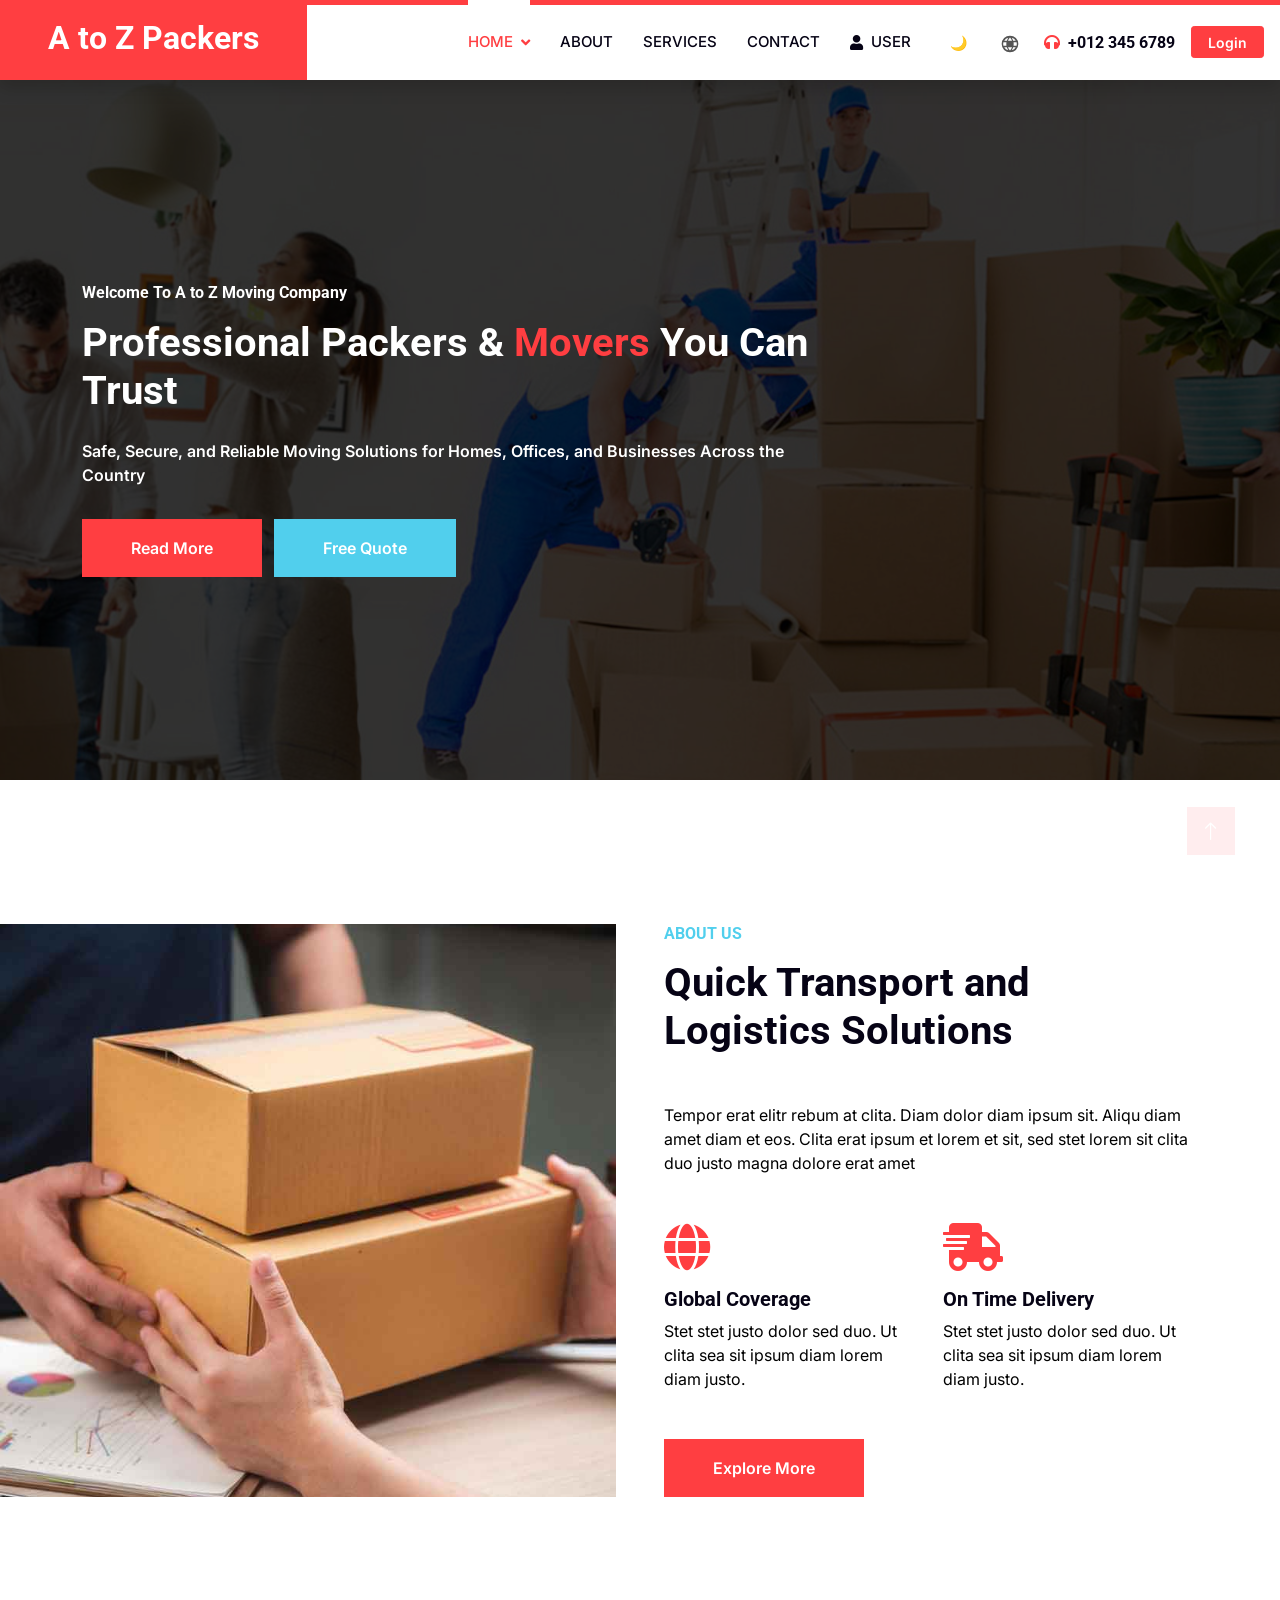
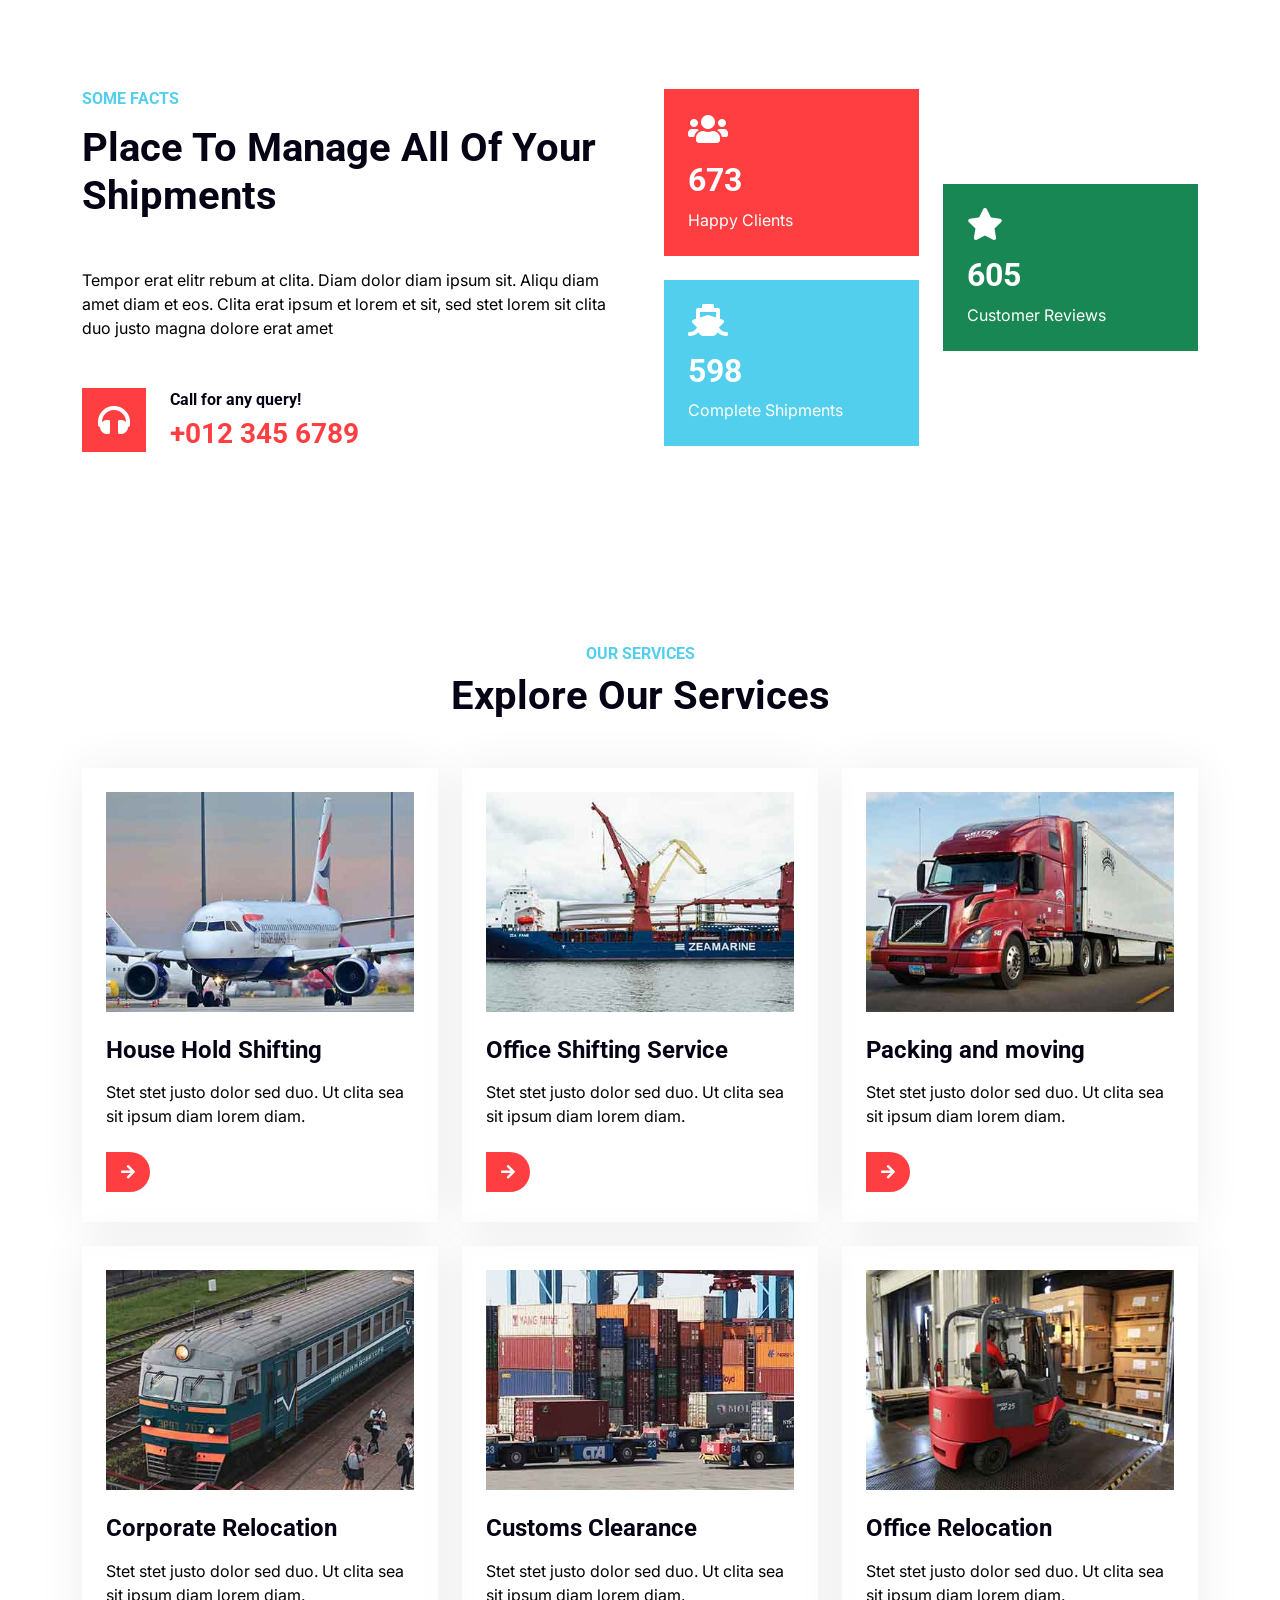
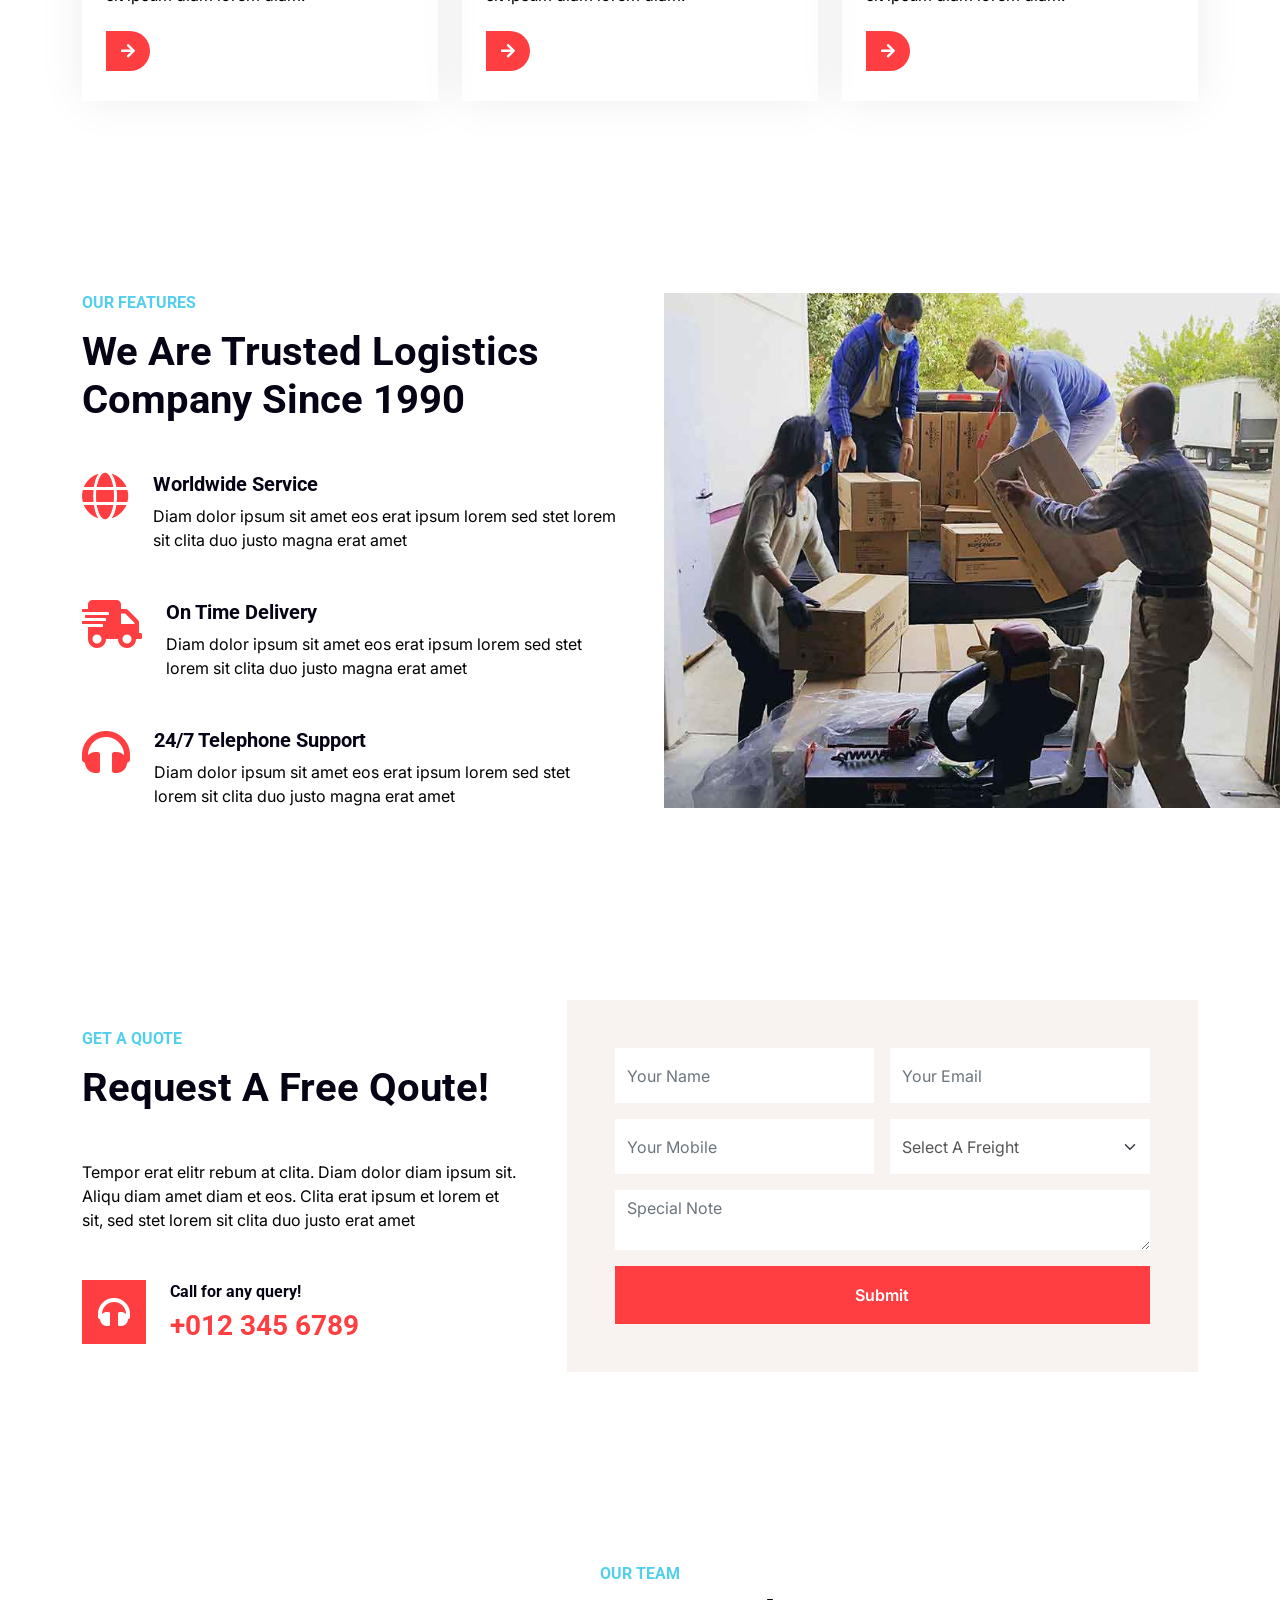
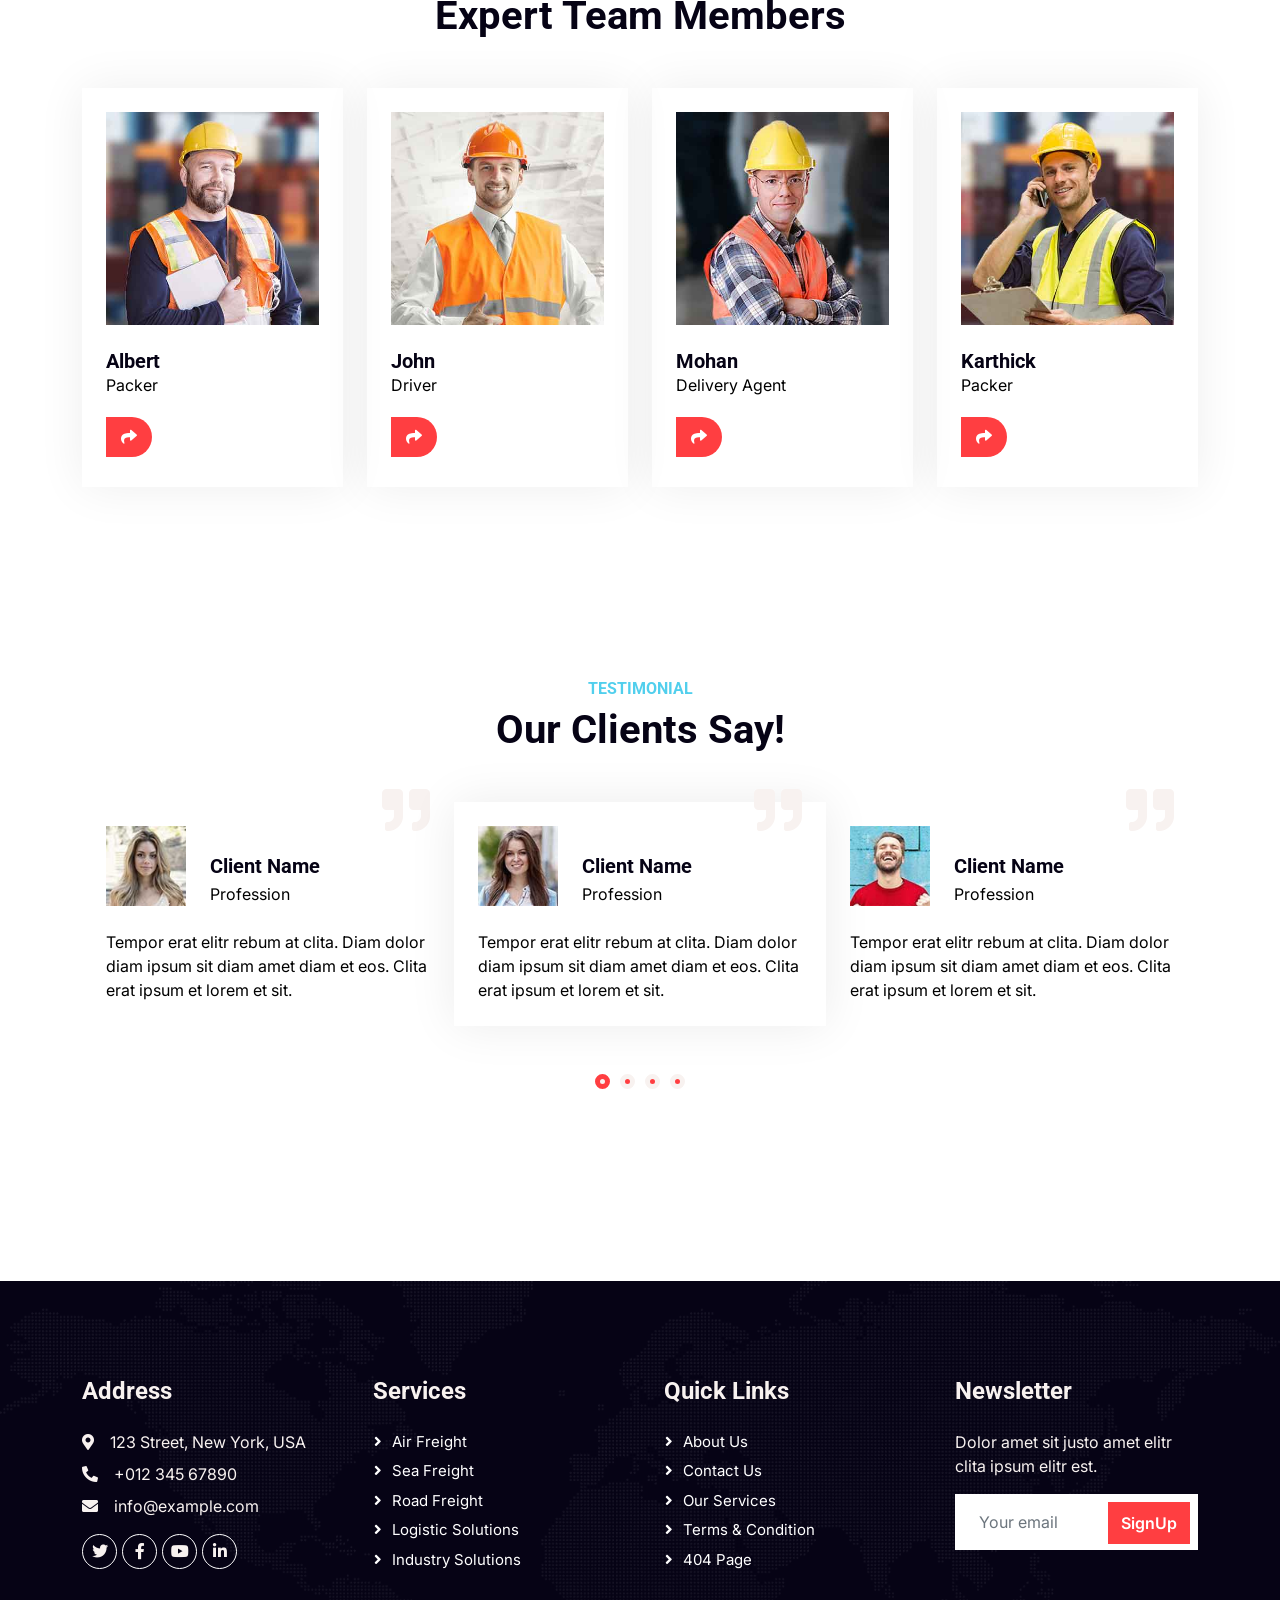
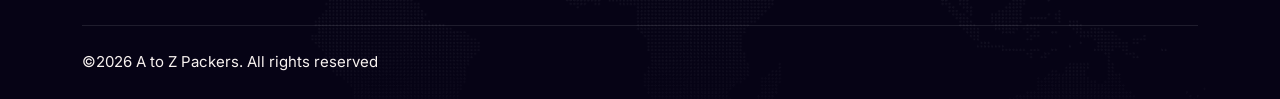
==== index.html @ ac82c80d "first commit" ====
<!DOCTYPE html>
<html lang="en">

<head>
    <meta charset="utf-8">
    <title>Moving Company</title>
    <meta content="width=device-width, initial-scale=1.0" name="viewport">
    <meta content="" name="keywords">
    <meta content="" name="description">

    <!-- Favicon -->
    <link href="img/favv.png" rel="icon">

    <!-- Google Web Fonts -->
    <link rel="preconnect" href="https://fonts.googleapis.com">
    <link rel="preconnect" href="https://fonts.gstatic.com" crossorigin>
    <link href="https://fonts.googleapis.com/css2?family=Inter:wght@400;600&family=Roboto:wght@500;700&display=swap" rel="stylesheet">

    <!-- Icon Font Stylesheet -->
    <link href="https://cdnjs.cloudflare.com/ajax/libs/font-awesome/5.10.0/css/all.min.css" rel="stylesheet">
    <link href="https://cdn.jsdelivr.net/npm/bootstrap-icons@1.4.1/font/bootstrap-icons.css" rel="stylesheet">

    <!-- Libraries Stylesheet -->
    <link href="lib/animate/animate.min.css" rel="stylesheet">
    <link href="lib/owlcarousel/assets/owl.carousel.min.css" rel="stylesheet">

    <!-- Customized Bootstrap Stylesheet -->
    <link href="css/bootstrap.min.css" rel="stylesheet">

    <!-- Template Stylesheet -->
    <link href="css/style.css" rel="stylesheet">
</head>

<body>
    <!-- Spinner Start -->
   
    <!-- Spinner End -->


    <!-- Navbar Start -->
    <nav class="navbar navbar-expand-lg bg-white  navbar-light shadow border-top border-5 border-primary sticky-top p-0">
        <a href="index.html" class="navbar-brand bg-primary d-flex align-items-center px-4 px-lg-5">
            <h2 class="mb-2 text-white">A to Z Packers</h2>
        </a>
        <button type="button" class="navbar-toggler me-4" data-bs-toggle="collapse" data-bs-target="#navbarCollapse">
            <span class="navbar-toggler-icon"></span>
        </button>
        <div class="collapse navbar-collapse" id="navbarCollapse">
            <div class="navbar-nav ms-auto p-4 p-lg-0">
                 <div class="nav-item dropdown">
                    <a href="#" class="nav-link dropdown-toggle active" data-bs-toggle="dropdown">Home</a>
                    <div class="dropdown-menu fade-up m-0">
                        <a href="index.html" class="dropdown-item">Home 1</a>
                        <a href="index2.html" class="dropdown-item">Home 2</a>
                 
                    </div>
                </div>
                <!-- <a href="index.html" class="nav-item nav-link active">Home</a> -->
                <a href="about.html" class="nav-item nav-link">About</a>
                <a href="service.html" class="nav-item nav-link">Services</a>
               
                <a href="contact.html" class="nav-item nav-link">Contact</a>
                 <a href="dashboard.html" class="nav-item nav-link d-flex align-items-center gap-2">
  <i class="fa fa-user"></i>
  User
</a>
            </div>
               <div class="d-flex align-items-center gap-3 pe-3">
  <button class="themeToggle btn btn-sm">🌙</button>

  <button class="rtlToggle btn btn-sm bg-transparent border-0">
    <svg xmlns="http://www.w3.org/2000/svg" width="20" height="20" fill="currentColor" viewBox="0 0 24 24">
      <path d="M12 2a10 10 0 100 20 10 10 0 000-20zm6.93 6h-3.17a15.4 15.4 0 00-1.6-3.56A8.03 8.03 0 0118.93 8zM12 4.07A13.5 13.5 0 0114.44 8H9.56A13.5 13.5 0 0112 4.07zM5.07 8A8.03 8.03 0 019.84 4.44 15.4 15.4 0 008.24 8H5.07zM4.07 10h3.64a17.2 17.2 0 000 4H4.07a7.96 7.96 0 010-4zm1 6h3.17a15.4 15.4 0 001.6 3.56A8.03 8.03 0 015.07 16zM12 19.93A13.5 13.5 0 019.56 16h4.88A13.5 13.5 0 0112 19.93zM18.93 16a8.03 8.03 0 01-4.77 3.56A15.4 15.4 0 0015.76 16h3.17zM19.93 14h-3.64a17.2 17.2 0 000-4h3.64a7.96 7.96 0 010 4z"/>
    </svg>
  </button>

  <h6 class="m-0 d-none d-lg-flex align-items-center">
    <i class="fa fa-headphones text-primary me-2"></i>+012 345 6789
  </h6>

  <a href="login.html" class="btn btn-primary btn-sm px-3 d-flex align-items-center justify-content-center" style="height: 32px;">
  Login
</a>

</div>
        </div>
    </nav>
    <!-- Navbar End -->


    <!-- Carousel Start -->
  <div class="container-fluid p-0 pb-5">
  <div class="position-relative">
    <img class="img-fluid w-100" src="img/mover.jpg" alt="" style="object-fit: cover; height: 100vh; max-height: 700px;">

    <div class="position-absolute top-0 start-0 w-100 h-100 d-flex align-items-center"
         style="background: rgba(0, 0, 0, 0.8);">
      <div class="container">
        <div class="row justify-content-start">
          <div class="col-12 col-md-10 col-lg-8 text-center text-md-start">
            <h5 class="text-white mb-3 fs-6 fs-md-5">Welcome To A to Z Moving Company</h5>
            <h1 class="text-white mb-4 display-6 display-md-3">
              Professional Packers & <span class="text-primary">Movers</span> You Can Trust
            </h1>
            <p class="fs-6 fs-md-5 fw-medium text-white mb-4 pb-2">
              Safe, Secure, and Reliable Moving Solutions for Homes, Offices, and Businesses Across the Country
            </p>
            <a href="#" class="btn btn-primary py-2 py-md-3 px-3 px-md-5 me-2 mb-2 mb-md-0">Read More</a>
            <a href="#" class="btn btn-secondary py-2 py-md-3 px-3 px-md-5">Free Quote</a>
          </div>
        </div>
      </div>
    </div>

  </div>
</div>


    <!-- Carousel End -->


    <!-- About Start -->
    <div class="container-fluid overflow-hidden py-5 px-lg-0">
        <div class="container about py-5 px-lg-0">
            <div class="row g-5 mx-lg-0">
                <div class="col-lg-6 ps-lg-0 wow fadeInLeft" data-wow-delay="0.1s" style="min-height: 400px;">
                    <div class="position-relative h-100">
                        <img class="position-absolute img-fluid w-100 h-100" src="img/about.jpg" style="object-fit: cover;" alt="">
                    </div>
                </div>
                <div class="col-lg-6 about-text wow fadeInUp" data-wow-delay="0.3s">
                    <h6 class="text-secondary text-uppercase mb-3">About Us</h6>
                    <h1 class="mb-5">Quick Transport and Logistics Solutions</h1>
                    <p class="mb-5">Tempor erat elitr rebum at clita. Diam dolor diam ipsum sit. Aliqu diam amet diam et eos. Clita erat ipsum et lorem et sit, sed stet lorem sit clita duo justo magna dolore erat amet</p>
                    <div class="row g-4 mb-5">
                        <div class="col-sm-6 wow fadeIn" data-wow-delay="0.5s">
                            <i class="fa fa-globe fa-3x text-primary mb-3"></i>
                            <h5>Global Coverage</h5>
                            <p class="m-0">Stet stet justo dolor sed duo. Ut clita sea sit ipsum diam lorem diam justo.</p>
                        </div>
                        <div class="col-sm-6 wow fadeIn" data-wow-delay="0.7s">
                            <i class="fa fa-shipping-fast fa-3x text-primary mb-3"></i>
                            <h5>On Time Delivery</h5>
                            <p class="m-0">Stet stet justo dolor sed duo. Ut clita sea sit ipsum diam lorem diam justo.</p>
                        </div>
                    </div>
                    <a href="" class="btn btn-primary py-3 px-5">Explore More</a>
                </div>
            </div>
        </div>
    </div>
    <!-- About End -->


    <!-- Fact Start -->
    <div class="container-xxl py-5">
        <div class="container py-5">
            <div class="row g-5">
                <div class="col-lg-6 wow fadeInUp" data-wow-delay="0.1s">
                    <h6 class="text-secondary text-uppercase mb-3">Some Facts</h6>
                    <h1 class="mb-5">Place To Manage All Of Your Shipments</h1>
                    <p class="mb-5">Tempor erat elitr rebum at clita. Diam dolor diam ipsum sit. Aliqu diam amet diam et eos. Clita erat ipsum et lorem et sit, sed stet lorem sit clita duo justo magna dolore erat amet</p>
                    <div class="d-flex align-items-center">
                        <i class="fa fa-headphones fa-2x flex-shrink-0 bg-primary p-3 text-white"></i>
                        <div class="ps-4">
                            <h6>Call for any query!</h6>
                            <h3 class="text-primary m-0">+012 345 6789</h3>
                        </div>
                    </div>
                </div>
                <div class="col-lg-6">
                    <div class="row g-4 align-items-center">
                        <div class="col-sm-6">
                            <div class="bg-primary p-4 mb-4 wow fadeIn" data-wow-delay="0.3s">
                                <i class="fa fa-users fa-2x text-white mb-3"></i>
                                <h2 class="text-white mb-2" data-toggle="counter-up">1234</h2>
                                <p class="text-white mb-0">Happy Clients</p>
                            </div>
                            <div class="bg-secondary p-4 wow fadeIn" data-wow-delay="0.5s">
                                <i class="fa fa-ship fa-2x text-white mb-3"></i>
                                <h2 class="text-white mb-2" data-toggle="counter-up">1234</h2>
                                <p class="text-white mb-0">Complete Shipments</p>
                            </div>
                        </div>
                        <div class="col-sm-6">
                            <div class="bg-success p-4 wow fadeIn" data-wow-delay="0.7s">
                                <i class="fa fa-star fa-2x text-white mb-3"></i>
                                <h2 class="text-white mb-2" data-toggle="counter-up">1234</h2>
                                <p class="text-white mb-0">Customer Reviews</p>
                            </div>
                        </div>
                    </div>
                </div>
            </div>
        </div>
    </div>
    <!-- Fact End -->


    <!-- Service Start -->
    <div class="container-xxl py-5">
        <div class="container py-5">
            <div class="text-center wow fadeInUp" data-wow-delay="0.1s">
                <h6 class="text-secondary text-uppercase">Our Services</h6>
                <h1 class="mb-5">Explore Our Services</h1>
            </div>
            <div class="row g-4">
                <div class="col-md-6 col-lg-4 wow fadeInUp" data-wow-delay="0.3s">
                    <div class="service-item p-4">
                        <div class="overflow-hidden mb-4">
                            <img class="img-fluid" src="img/service-1.jpg" alt="">
                        </div>
                        <h4 class="mb-3">House Hold Shifting</h4>
                        <p>Stet stet justo dolor sed duo. Ut clita sea sit ipsum diam lorem diam.</p>
                        <a class="btn-slide mt-2" href=""><i class="fa fa-arrow-right"></i><span>Read More</span></a>
                    </div>
                </div>
                <div class="col-md-6 col-lg-4 wow fadeInUp" data-wow-delay="0.5s">
                    <div class="service-item p-4">
                        <div class="overflow-hidden mb-4">
                            <img class="img-fluid" src="img/service-2.jpg" alt="">
                        </div>
                        <h4 class="mb-3">Office Shifting Service</h4>
                        <p>Stet stet justo dolor sed duo. Ut clita sea sit ipsum diam lorem diam.</p>
                        <a class="btn-slide mt-2" href=""><i class="fa fa-arrow-right"></i><span>Read More</span></a>
                    </div>
                </div>
                <div class="col-md-6 col-lg-4 wow fadeInUp" data-wow-delay="0.7s">
                    <div class="service-item p-4">
                        <div class="overflow-hidden mb-4">
                            <img class="img-fluid" src="img/service-3.jpg" alt="">
                        </div>
                        <h4 class="mb-3">Packing and moving</h4>
                        <p>Stet stet justo dolor sed duo. Ut clita sea sit ipsum diam lorem diam.</p>
                        <a class="btn-slide mt-2" href=""><i class="fa fa-arrow-right"></i><span>Read More</span></a>
                    </div>
                </div>
                <div class="col-md-6 col-lg-4 wow fadeInUp" data-wow-delay="0.3s">
                    <div class="service-item p-4">
                        <div class="overflow-hidden mb-4">
                            <img class="img-fluid" src="img/service-4.jpg" alt="">
                        </div>
                        <h4 class="mb-3">Corporate Relocation</h4>
                        <p>Stet stet justo dolor sed duo. Ut clita sea sit ipsum diam lorem diam.</p>
                        <a class="btn-slide mt-2" href=""><i class="fa fa-arrow-right"></i><span>Read More</span></a>
                    </div>
                </div>
                <div class="col-md-6 col-lg-4 wow fadeInUp" data-wow-delay="0.5s">
                    <div class="service-item p-4">
                        <div class="overflow-hidden mb-4">
                            <img class="img-fluid" src="img/service-5.jpg" alt="">
                        </div>
                        <h4 class="mb-3">Customs Clearance</h4>
                        <p>Stet stet justo dolor sed duo. Ut clita sea sit ipsum diam lorem diam.</p>
                        <a class="btn-slide mt-2" href=""><i class="fa fa-arrow-right"></i><span>Read More</span></a>
                    </div>
                </div>
                <div class="col-md-6 col-lg-4 wow fadeInUp" data-wow-delay="0.7s">
                    <div class="service-item p-4">
                        <div class="overflow-hidden mb-4">
                            <img class="img-fluid" src="img/service-6.jpg" alt="">
                        </div>
                        <h4 class="mb-3">Office Relocation</h4>
                        <p>Stet stet justo dolor sed duo. Ut clita sea sit ipsum diam lorem diam.</p>
                        <a class="btn-slide mt-2" href=""><i class="fa fa-arrow-right"></i><span>Read More</span></a>
                    </div>
                </div>
            </div>
        </div>
    </div>
    <!-- Service End -->


    <!-- Feature Start -->
    <div class="container-fluid overflow-hidden py-5 px-lg-0">
        <div class="container feature py-5 px-lg-0">
            <div class="row g-5 mx-lg-0">
                <div class="col-lg-6 feature-text wow fadeInUp" data-wow-delay="0.1s">
                    <h6 class="text-secondary text-uppercase mb-3">Our Features</h6>
                    <h1 class="mb-5">We Are Trusted Logistics Company Since 1990</h1>
                    <div class="d-flex mb-5 wow fadeInUp" data-wow-delay="0.3s">
                        <i class="fa fa-globe text-primary fa-3x flex-shrink-0"></i>
                        <div class="ms-4">
                            <h5>Worldwide Service</h5>
                            <p class="mb-0">Diam dolor ipsum sit amet eos erat ipsum lorem sed stet lorem sit clita duo justo magna erat amet</p>
                        </div>
                    </div>
                    <div class="d-flex mb-5 wow fadeIn" data-wow-delay="0.5s">
                        <i class="fa fa-shipping-fast text-primary fa-3x flex-shrink-0"></i>
                        <div class="ms-4">
                            <h5>On Time Delivery</h5>
                            <p class="mb-0">Diam dolor ipsum sit amet eos erat ipsum lorem sed stet lorem sit clita duo justo magna erat amet</p>
                        </div>
                    </div>
                    <div class="d-flex mb-0 wow fadeInUp" data-wow-delay="0.7s">
                        <i class="fa fa-headphones text-primary fa-3x flex-shrink-0"></i>
                        <div class="ms-4">
                            <h5>24/7 Telephone Support</h5>
                            <p class="mb-0">Diam dolor ipsum sit amet eos erat ipsum lorem sed stet lorem sit clita duo justo magna erat amet</p>
                        </div>
                    </div>
                </div>
                <div class="col-lg-6 pe-lg-0 wow fadeInRight" data-wow-delay="0.1s" style="min-height: 400px;">
                    <div class="position-relative h-100">
                        <img class="position-absolute img-fluid w-100 h-100" src="img/feature.jpg" style="object-fit: cover;" alt="">
                    </div>
                </div>
            </div>
        </div>
    </div>
    <!-- Feature End -->


   


    <!-- Quote Start -->
    <div class="container-xxl py-5">
        <div class="container py-5">
            <div class="row g-5 align-items-center">
                <div class="col-lg-5 wow fadeInUp" data-wow-delay="0.1s">
                    <h6 class="text-secondary text-uppercase mb-3">Get A Quote</h6>
                    <h1 class="mb-5">Request A Free Qoute!</h1>
                    <p class="mb-5">Tempor erat elitr rebum at clita. Diam dolor diam ipsum sit. Aliqu diam amet diam et eos. Clita erat ipsum et lorem et sit, sed stet lorem sit clita duo justo erat amet</p>
                    <div class="d-flex align-items-center">
                        <i class="fa fa-headphones fa-2x flex-shrink-0 bg-primary p-3 text-white"></i>
                        <div class="ps-4">
                            <h6>Call for any query!</h6>
                            <h3 class="text-primary m-0">+012 345 6789</h3>
                        </div>
                    </div>
                </div>
                <div class="col-lg-7">
                    <div class="bg-light text-center p-5 wow fadeIn" data-wow-delay="0.5s">
                        <form>
                            <div class="row g-3">
                                <div class="col-12 col-sm-6">
                                    <input type="text" class="form-control border-0" placeholder="Your Name" style="height: 55px;">
                                </div>
                                <div class="col-12 col-sm-6">
                                    <input type="email" class="form-control border-0" placeholder="Your Email" style="height: 55px;">
                                </div>
                                <div class="col-12 col-sm-6">
                                    <input type="text" class="form-control border-0" placeholder="Your Mobile" style="height: 55px;">
                                </div>
                                <div class="col-12 col-sm-6">
                                    <select class="form-select border-0" style="height: 55px;">
                                        <option selected>Select A Freight</option>
                                        <option value="1">Freight 1</option>
                                        <option value="2">Freight 2</option>
                                        <option value="3">Freight 3</option>
                                    </select>
                                </div>
                                <div class="col-12">
                                    <textarea class="form-control border-0" placeholder="Special Note"></textarea>
                                </div>
                                <div class="col-12">
                                    <button class="btn btn-primary w-100 py-3" type="submit">Submit</button>
                                </div>
                            </div>
                        </form>
                    </div>
                </div>
            </div>
        </div>
    </div>
    <!-- Quote End -->


    <!-- Team Start -->
    <div class="container-xxl py-5">
        <div class="container py-5">
            <div class="text-center wow fadeInUp" data-wow-delay="0.1s">
                <h6 class="text-secondary text-uppercase">Our Team</h6>
                <h1 class="mb-5">Expert Team Members</h1>
            </div>
            <div class="row g-4">
                <div class="col-lg-3 col-md-6 wow fadeInUp" data-wow-delay="0.3s">
                    <div class="team-item p-4">
                        <div class="overflow-hidden mb-4">
                            <img class="img-fluid" src="img/team-1.jpg" alt="">
                        </div>
                        <h5 class="mb-0">Albert</h5>
                        <p>Packer</p>
                        <div class="btn-slide mt-1">
                            <i class="fa fa-share"></i>
                            <span>
                                <a href=""><i class="fab fa-facebook-f"></i></a>
                                <a href=""><i class="fab fa-twitter"></i></a>
                                <a href=""><i class="fab fa-instagram"></i></a>
                            </span>
                        </div>
                    </div>
                </div>
                <div class="col-lg-3 col-md-6 wow fadeInUp" data-wow-delay="0.5s">
                    <div class="team-item p-4">
                        <div class="overflow-hidden mb-4">
                            <img class="img-fluid" src="img/team-2.jpg" alt="">
                        </div>
                        <h5 class="mb-0">John</h5>
                        <p>Driver</p>
                        <div class="btn-slide mt-1">
                            <i class="fa fa-share"></i>
                            <span>
                                <a href=""><i class="fab fa-facebook-f"></i></a>
                                <a href=""><i class="fab fa-twitter"></i></a>
                                <a href=""><i class="fab fa-instagram"></i></a>
                            </span>
                        </div>
                    </div>
                </div>
                <div class="col-lg-3 col-md-6 wow fadeInUp" data-wow-delay="0.7s">
                    <div class="team-item p-4">
                        <div class="overflow-hidden mb-4">
                            <img class="img-fluid" src="img/team-3.jpg" alt="">
                        </div>
                        <h5 class="mb-0">Mohan</h5>
                        <p>Delivery Agent</p>
                        <div class="btn-slide mt-1">
                            <i class="fa fa-share"></i>
                            <span>
                                <a href=""><i class="fab fa-facebook-f"></i></a>
                                <a href=""><i class="fab fa-twitter"></i></a>
                                <a href=""><i class="fab fa-instagram"></i></a>
                            </span>
                        </div>
                    </div>
                </div>
                <div class="col-lg-3 col-md-6 wow fadeInUp" data-wow-delay="0.9s">
                    <div class="team-item p-4">
                        <div class="overflow-hidden mb-4">
                            <img class="img-fluid" src="img/team-4.jpg" alt="">
                        </div>
                        <h5 class="mb-0">Karthick</h5>
                        <p>Packer</p>
                        <div class="btn-slide mt-1">
                            <i class="fa fa-share"></i>
                            <span>
                                <a href=""><i class="fab fa-facebook-f"></i></a>
                                <a href=""><i class="fab fa-twitter"></i></a>
                                <a href=""><i class="fab fa-instagram"></i></a>
                            </span>
                        </div>
                    </div>
                </div>
            </div>
        </div>
    </div>
    <!-- Team End -->


    <!-- Testimonial Start -->
    <div class="container-xxl py-5 wow fadeInUp" data-wow-delay="0.1s">
        <div class="container py-5">
            <div class="text-center">
                <h6 class="text-secondary text-uppercase">Testimonial</h6>
                <h1 class="mb-0">Our Clients Say!</h1>
            </div>
            <div class="owl-carousel testimonial-carousel wow fadeInUp" data-wow-delay="0.1s">
                <div class="testimonial-item p-4 my-5">
                    <i class="fa fa-quote-right fa-3x text-light position-absolute top-0 end-0 mt-n3 me-4"></i>
                    <div class="d-flex align-items-end mb-4">
                        <img class="img-fluid flex-shrink-0" src="img/testimonial-1.jpg" style="width: 80px; height: 80px;">
                        <div class="ms-4">
                            <h5 class="mb-1">Client Name</h5>
                            <p class="m-0">Profession</p>
                        </div>
                    </div>
                    <p class="mb-0">Tempor erat elitr rebum at clita. Diam dolor diam ipsum sit diam amet diam et eos. Clita erat ipsum et lorem et sit.</p>
                </div>
                <div class="testimonial-item p-4 my-5">
                    <i class="fa fa-quote-right fa-3x text-light position-absolute top-0 end-0 mt-n3 me-4"></i>
                    <div class="d-flex align-items-end mb-4">
                        <img class="img-fluid flex-shrink-0" src="img/testimonial-2.jpg" style="width: 80px; height: 80px;">
                        <div class="ms-4">
                            <h5 class="mb-1">Client Name</h5>
                            <p class="m-0">Profession</p>
                        </div>
                    </div>
                    <p class="mb-0">Tempor erat elitr rebum at clita. Diam dolor diam ipsum sit diam amet diam et eos. Clita erat ipsum et lorem et sit.</p>
                </div>
                <div class="testimonial-item p-4 my-5">
                    <i class="fa fa-quote-right fa-3x text-light position-absolute top-0 end-0 mt-n3 me-4"></i>
                    <div class="d-flex align-items-end mb-4">
                        <img class="img-fluid flex-shrink-0" src="img/testimonial-3.jpg" style="width: 80px; height: 80px;">
                        <div class="ms-4">
                            <h5 class="mb-1">Client Name</h5>
                            <p class="m-0">Profession</p>
                        </div>
                    </div>
                    <p class="mb-0">Tempor erat elitr rebum at clita. Diam dolor diam ipsum sit diam amet diam et eos. Clita erat ipsum et lorem et sit.</p>
                </div>
                <div class="testimonial-item p-4 my-5">
                    <i class="fa fa-quote-right fa-3x text-light position-absolute top-0 end-0 mt-n3 me-4"></i>
                    <div class="d-flex align-items-end mb-4">
                        <img class="img-fluid flex-shrink-0" src="img/testimonial-4.jpg" style="width: 80px; height: 80px;">
                        <div class="ms-4">
                            <h5 class="mb-1">Client Name</h5>
                            <p class="m-0">Profession</p>
                        </div>
                    </div>
                    <p class="mb-0">Tempor erat elitr rebum at clita. Diam dolor diam ipsum sit diam amet diam et eos. Clita erat ipsum et lorem et sit.</p>
                </div>
            </div>
        </div>
    </div>
    <!-- Testimonial End -->


    <!-- Footer Start -->
    <div class="container-fluid bg-dark text-light footer pt-5 wow fadeIn" data-wow-delay="0.1s" style="margin-top: 6rem;">
        <div class="container py-5">
            <div class="row g-5">
                <div class="col-lg-3 col-md-6">
                    <h4 class="text-light mb-4">Address</h4>
                    <p class="mb-2"><i class="fa fa-map-marker-alt me-3"></i>123 Street, New York, USA</p>
                    <p class="mb-2"><i class="fa fa-phone-alt me-3"></i>+012 345 67890</p>
                    <p class="mb-2"><i class="fa fa-envelope me-3"></i>info@example.com</p>
                    <div class="d-flex pt-2">
                        <a class="btn btn-outline-light btn-social" href=""><i class="fab fa-twitter"></i></a>
                        <a class="btn btn-outline-light btn-social" href=""><i class="fab fa-facebook-f"></i></a>
                        <a class="btn btn-outline-light btn-social" href=""><i class="fab fa-youtube"></i></a>
                        <a class="btn btn-outline-light btn-social" href=""><i class="fab fa-linkedin-in"></i></a>
                    </div>
                </div>
                <div class="col-lg-3 col-md-6">
                    <h4 class="text-light mb-4">Services</h4>
                    <a class="btn btn-link" href="">Air Freight</a>
                    <a class="btn btn-link" href="">Sea Freight</a>
                    <a class="btn btn-link" href="">Road Freight</a>
                    <a class="btn btn-link" href="">Logistic Solutions</a>
                    <a class="btn btn-link" href="">Industry solutions</a>
                </div>
                <div class="col-lg-3 col-md-6">
                    <h4 class="text-light mb-4">Quick Links</h4>
                    <a class="btn btn-link" href="">About Us</a>
                    <a class="btn btn-link" href="">Contact Us</a>
                    <a class="btn btn-link" href="">Our Services</a>
                    <a class="btn btn-link" href="">Terms & Condition</a>
                    <a class="btn btn-link" href="./404.html">404 Page</a>
                </div>
                <div class="col-lg-3 col-md-6">
                    <h4 class="text-light mb-4">Newsletter</h4>
                    <p>Dolor amet sit justo amet elitr clita ipsum elitr est.</p>
                    <div class="position-relative mx-auto" style="max-width: 400px;">
                        <input class="form-control border-0 w-100 py-3 ps-4 pe-5" type="text" placeholder="Your email">
                        <button type="button" class="btn btn-primary py-2 position-absolute top-0 end-0 mt-2 me-2">SignUp</button>
                    </div>
                </div>
            </div>
        </div>
        <div class="container">
            <div class="copyright">
                <div class="row">
                    <div class="col-md-6 text-center text-md-start mb-3 mb-md-0">
                          &copy;<script>document.write(new Date().getFullYear());</script> A to Z Packers. All rights reserved 
                    </div>
                    
                </div>
            </div>
        </div>
    </div>
    <!-- Footer End -->


    <!-- Back to Top -->
    <a href="#" class="btn btn-lg btn-primary btn-lg-square rounded-0 back-to-top"><i class="bi bi-arrow-up"></i></a>


    <!-- JavaScript Libraries -->
    <script src="https://code.jquery.com/jquery-3.4.1.min.js"></script>
    <script src="https://cdn.jsdelivr.net/npm/bootstrap@5.0.0/dist/js/bootstrap.bundle.min.js"></script>
    <script src="lib/wow/wow.min.js"></script>
    <script src="lib/easing/easing.min.js"></script>
    <script src="lib/waypoints/waypoints.min.js"></script>
    <script src="lib/counterup/counterup.min.js"></script>
    <script src="lib/owlcarousel/owl.carousel.min.js"></script>

    <!-- Template Javascript -->
    <script src="js/main.js"></script>
    <script src="js/themertl.js"></script> 
</body>

</html>
---- css/style.css ----
/********** Template CSS **********/
:root {
    --primary: #FF3E41;
    --secondary: #51CFED;
    --light: #F8F2F0;
    --dark: #060315;
}

.fw-medium {
    font-weight: 600 !important;
}

.back-to-top {
    position: fixed;
    display: none;
    right: 45px;
    bottom: 45px;
    z-index: 99;
}


/*** Spinner ***/
#spinner {
    opacity: 0;
    visibility: hidden;
    transition: opacity .5s ease-out, visibility 0s linear .5s;
    z-index: 99999;
}

#spinner.show {
    transition: opacity .5s ease-out, visibility 0s linear 0s;
    visibility: visible;
    opacity: 1;
}


/*** Button ***/
.btn {
    font-weight: 600;
    transition: .5s;
}

.btn.btn-primary,
.btn.btn-secondary {
    color: #FFFFFF;
}

.btn-square {
    width: 38px;
    height: 38px;
}

.btn-sm-square {
    width: 32px;
    height: 32px;
}

.btn-lg-square {
    width: 48px;
    height: 48px;
}

.btn-square,
.btn-sm-square,
.btn-lg-square {
    padding: 0;
    display: flex;
    align-items: center;
    justify-content: center;
    font-weight: normal;
}

/*** Navbar ***/
.navbar .dropdown-toggle::after {
    border: none;
    content: "\f107";
    font-family: "Font Awesome 5 Free";
    font-weight: 900;
    vertical-align: middle;
    margin-left: 8px;
}

.navbar-light .navbar-nav .nav-link {
    position: relative;
    margin-right: 30px;
    padding: 25px 0;
    color: #FFFFFF;
    font-size: 15px;
    text-transform: uppercase;
    outline: none;
}

.navbar-light .navbar-nav .nav-link:hover,
.navbar-light .navbar-nav .nav-link.active {
    color: var(--primary);
}

@media (max-width: 991.98px) {
    .navbar-light .navbar-nav .nav-link  {
        margin-right: 0;
        padding: 10px 0;
    }

    .navbar-light .navbar-nav {
        border-top: 1px solid #EEEEEE;
    }
}

.navbar-light .navbar-brand,
.navbar-light a.btn {
    height: 75px;
}

.navbar-light .navbar-nav .nav-link {
    color: var(--dark);
    font-weight: 500;
}

.navbar-light.sticky-top {
    top: -100px;
    transition: .5s;
}

@media (min-width: 992px) {
    .navbar-light .navbar-nav .nav-link::before {
        position: absolute;
        content: "";
        width: 0;
        height: 5px;
        top: -6px;
        left: 50%;
        background: #FFFFFF;
        transition: .5s;
    }

    .navbar-light .navbar-nav .nav-link:hover::before,
    .navbar-light .navbar-nav .nav-link.active::before {
        width: 100%;
        left: 0;
    }

    .navbar-light .navbar-nav .nav-link.nav-contact::before {
        display: none;
    }

    .navbar .nav-item .dropdown-menu {
        display: block;
        border: none;
        margin-top: 0;
        top: 150%;
        opacity: 0;
        visibility: hidden;
        transition: .5s;
    }

    .navbar .nav-item:hover .dropdown-menu {
        top: 100%;
        visibility: visible;
        transition: .5s;
        opacity: 1;
    }
}


/*** Header ***/
@media (max-width: 768px) {
    .header-carousel .owl-carousel-item {
        position: relative;
        min-height: 500px;
    }
    
    .header-carousel .owl-carousel-item img {
        position: absolute;
        width: 100%;
        height: 100%;
        object-fit: cover;
    }

    .header-carousel .owl-carousel-item h5,
    .header-carousel .owl-carousel-item p {
        font-size: 14px !important;
        font-weight: 400 !important;
    }

    .header-carousel .owl-carousel-item h1 {
        font-size: 30px;
        font-weight: 600;
    }
}

.header-carousel .owl-nav {
    position: absolute;
    top: 50%;
    right: 8%;
    transform: translateY(-50%);
    display: flex;
    flex-direction: column;
}

.header-carousel .owl-nav .owl-prev,
.header-carousel .owl-nav .owl-next {
    margin: 7px 0;
    width: 45px;
    height: 45px;
    display: flex;
    align-items: center;
    justify-content: center;
    color: #FFFFFF;
    background: transparent;
    border: 1px solid #FFFFFF;
    border-radius: 45px;
    font-size: 22px;
    transition: .5s;
}

.header-carousel .owl-nav .owl-prev:hover,
.header-carousel .owl-nav .owl-next:hover {
    background: var(--primary);
    border-color: var(--primary);
}

.page-header {
    background: linear-gradient(rgba(6, 3, 21, .55), rgba(6, 3, 21, .55)), url(../img/aboutbanner.jpg) center center no-repeat;
    background-size: cover;
}

.breadcrumb-item + .breadcrumb-item::before {
    color: var(--light);
}


/*** About ***/
@media (min-width: 992px) {
    .container.about {
        max-width: 100% !important;
    }

    .about-text  {
        padding-right: calc(((100% - 960px) / 2) + .75rem);
    }
}

@media (min-width: 1200px) {
    .about-text  {
        padding-right: calc(((100% - 1140px) / 2) + .75rem);
    }
}

@media (min-width: 1400px) {
    .about-text  {
        padding-right: calc(((100% - 1320px) / 2) + .75rem);
    }
}
.service-item .overflow-hidden {
  height: 220px;        /* set any height you want */
}

.service-item .overflow-hidden img {
  width: 100%;
  height: 100%;
  object-fit: cover;   /* crops nicely without stretch */
  display: block;
}


/*** Feature ***/
@media (min-width: 992px) {
    .container.feature {
        max-width: 100% !important;
    }

    .feature-text  {
        padding-left: calc(((100% - 960px) / 2) + .75rem);
    }
}

@media (min-width: 1200px) {
    .feature-text  {
        padding-left: calc(((100% - 1140px) / 2) + .75rem);
    }
}

@media (min-width: 1400px) {
    .feature-text  {
        padding-left: calc(((100% - 1320px) / 2) + .75rem);
    }
}


/*** Service, Price & Team ***/
.service-item,
.price-item,
.team-item {
    box-shadow: 0 0 45px rgba(0, 0, 0, .07);
}

.service-item img,
.team-item img {
    transition: .5s;
}

.service-item:hover img,
.team-item:hover img {
    transform: scale(1.1);
}

.service-item a.btn-slide,
.price-item a.btn-slide,
.team-item div.btn-slide {
    position: relative;
    display: inline-block;
    overflow: hidden;
    font-size: 0;
}

.service-item a.btn-slide i,
.service-item a.btn-slide span,
.price-item a.btn-slide i,
.price-item a.btn-slide span,
.team-item div.btn-slide i,
.team-item div.btn-slide span {
    position: relative;
    height: 40px;
    padding: 0 15px;
    display: inline-flex;
    align-items: center;
    font-size: 16px;
    color: #FFFFFF;
    background: var(--primary);
    border-radius: 0 35px 35px 0;
    transition: .5s;
    z-index: 2;
}

.team-item div.btn-slide span a i {
    padding: 0 10px;
}

.team-item div.btn-slide span a:hover i {
    background: var(--secondary);
}

.service-item a.btn-slide span,
.price-item a.btn-slide span,
.team-item div.btn-slide span {
    padding-left: 0;
    left: -100%;
    z-index: 1;
}

.service-item:hover a.btn-slide i,
.price-item:hover a.btn-slide i,
.team-item:hover div.btn-slide i {
    border-radius: 0;
}

.service-item:hover a.btn-slide span,
.price-item:hover a.btn-slide span,
.team-item:hover div.btn-slide span {
    left: 0;
}

.service-item a.btn-slide:hover i,
.service-item a.btn-slide:hover span,
.price-item a.btn-slide:hover i,
.price-item a.btn-slide:hover span {
    background: var(--secondary);
}


/*** Testimonial ***/
.testimonial-carousel .owl-item .testimonial-item {
    position: relative;
    transition: .5s;
}

.testimonial-carousel .owl-item.center .testimonial-item {
    box-shadow: 0 0 45px rgba(0, 0, 0, .08);
    animation: pulse 1s ease-out .5s;
}

.testimonial-carousel .owl-dots {
    display: flex;
    align-items: center;
    justify-content: center;
}

.testimonial-carousel .owl-dot {
    position: relative;
    display: inline-block;
    margin: 0 5px;
    width: 15px;
    height: 15px;
    background: var(--primary);
    border: 5px solid var(--light);
    border-radius: 15px;
    transition: .5s;
}

.testimonial-carousel .owl-dot.active {
    background: var(--light);
    border-color: var(--primary);
}


/*** Contact ***/
@media (min-width: 992px) {
    .container.contact-page {
        max-width: 100% !important;
    }

    .contact-page .contact-form  {
        padding-left: calc(((100% - 960px) / 2) + .75rem);
    }
}

@media (min-width: 1200px) {
    .contact-page .contact-form  {
        padding-left: calc(((100% - 1140px) / 2) + .75rem);
    }
}

@media (min-width: 1400px) {
    .contact-page .contact-form  {
        padding-left: calc(((100% - 1320px) / 2) + .75rem);
    }
}


/*** Footer ***/
.footer {
    background: linear-gradient(rgba(6, 3, 21, .5), rgba(6, 3, 21, .5)), url(../img/map.png) center center no-repeat;
    background-size: cover;
}

.footer .btn.btn-social {
    margin-right: 5px;
    width: 35px;
    height: 35px;
    display: flex;
    align-items: center;
    justify-content: center;
    color: var(--light);
    border: 1px solid #FFFFFF;
    border-radius: 35px;
    transition: .3s;
}

.footer .btn.btn-social:hover {
    color: var(--primary);
}

.footer .btn.btn-link {
    display: block;
    margin-bottom: 5px;
    padding: 0;
    text-align: left;
    color: #FFFFFF;
    font-size: 15px;
    font-weight: normal;
    text-transform: capitalize;
    transition: .3s;
}

.footer .btn.btn-link::before {
    position: relative;
    content: "\f105";
    font-family: "Font Awesome 5 Free";
    font-weight: 900;
    margin-right: 10px;
}

.footer .btn.btn-link:hover {
    letter-spacing: 1px;
    box-shadow: none;
}

.footer .copyright {
    padding: 25px 0;
    font-size: 15px;
    border-top: 1px solid rgba(256, 256, 256, .1);
}

.footer .copyright a {
    color: var(--light);
}
html[data-theme="dark"] {
  --primary: #13182f;
  --secondary:#FF3E41 ;;
  --bg: #0b2440;
  --text: #f4f9f6;
  
  --nav-bg: #0b2440;
}
body {
  background-color: var(--bg);
  color: var(--text);
  transition: background-color 0.3s ease, color 0.3s ease;
}
[data-theme="dark"] body,
[data-theme="dark"] p,
[data-theme="dark"] h1,
[data-theme="dark"] h2,
[data-theme="dark"] h3,
[data-theme="dark"] h4,
[data-theme="dark"] h5,
[data-theme="dark"] h6,
[data-theme="dark"] span,
[data-theme="dark"] li,
[data-theme="dark"] label,

[data-theme="dark"] small {
  color: var(--text) !important;
}
[data-theme="dark"] .navbar a {
  color: #fff !important;
}
[data-theme="dark"] .navbar nav  {
  background-color: #0b2440;
}
/* Dark theme dropdown background */
[data-theme="dark"] .navbar .dropdown-menu {
  background-color: #13182f;
;
  border: none;
}

/* Dropdown item text color */
[data-theme="dark"] .navbar .dropdown-item {
  color: #ffffff;
}

/* Hover effect */
[data-theme="dark"] .navbar .dropdown-item:hover {
  background-color: #13182f;
  color: #ffffff;
}

[data-theme="dark"] .navbar svg {
  color: #fff !important;
}
[data-theme="dark"] .navbar {
  background-color: #13182f !important;
}
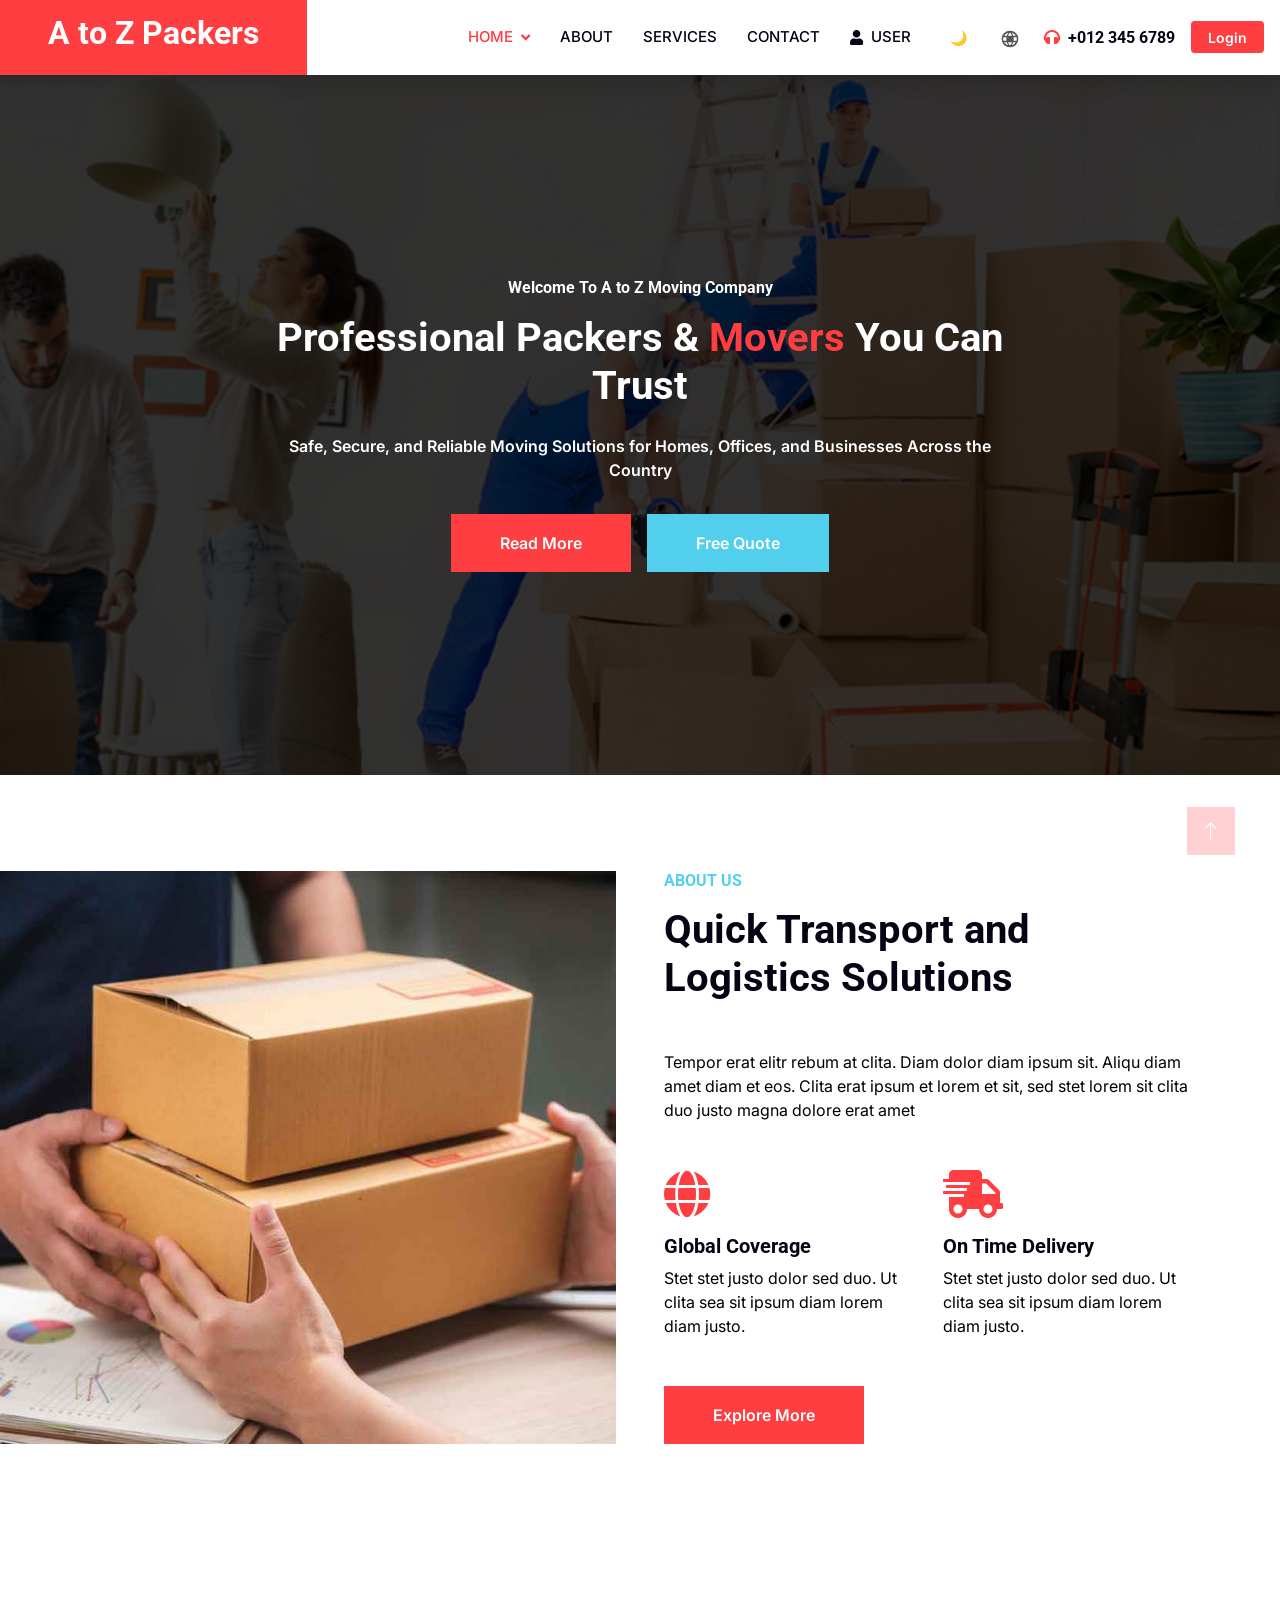
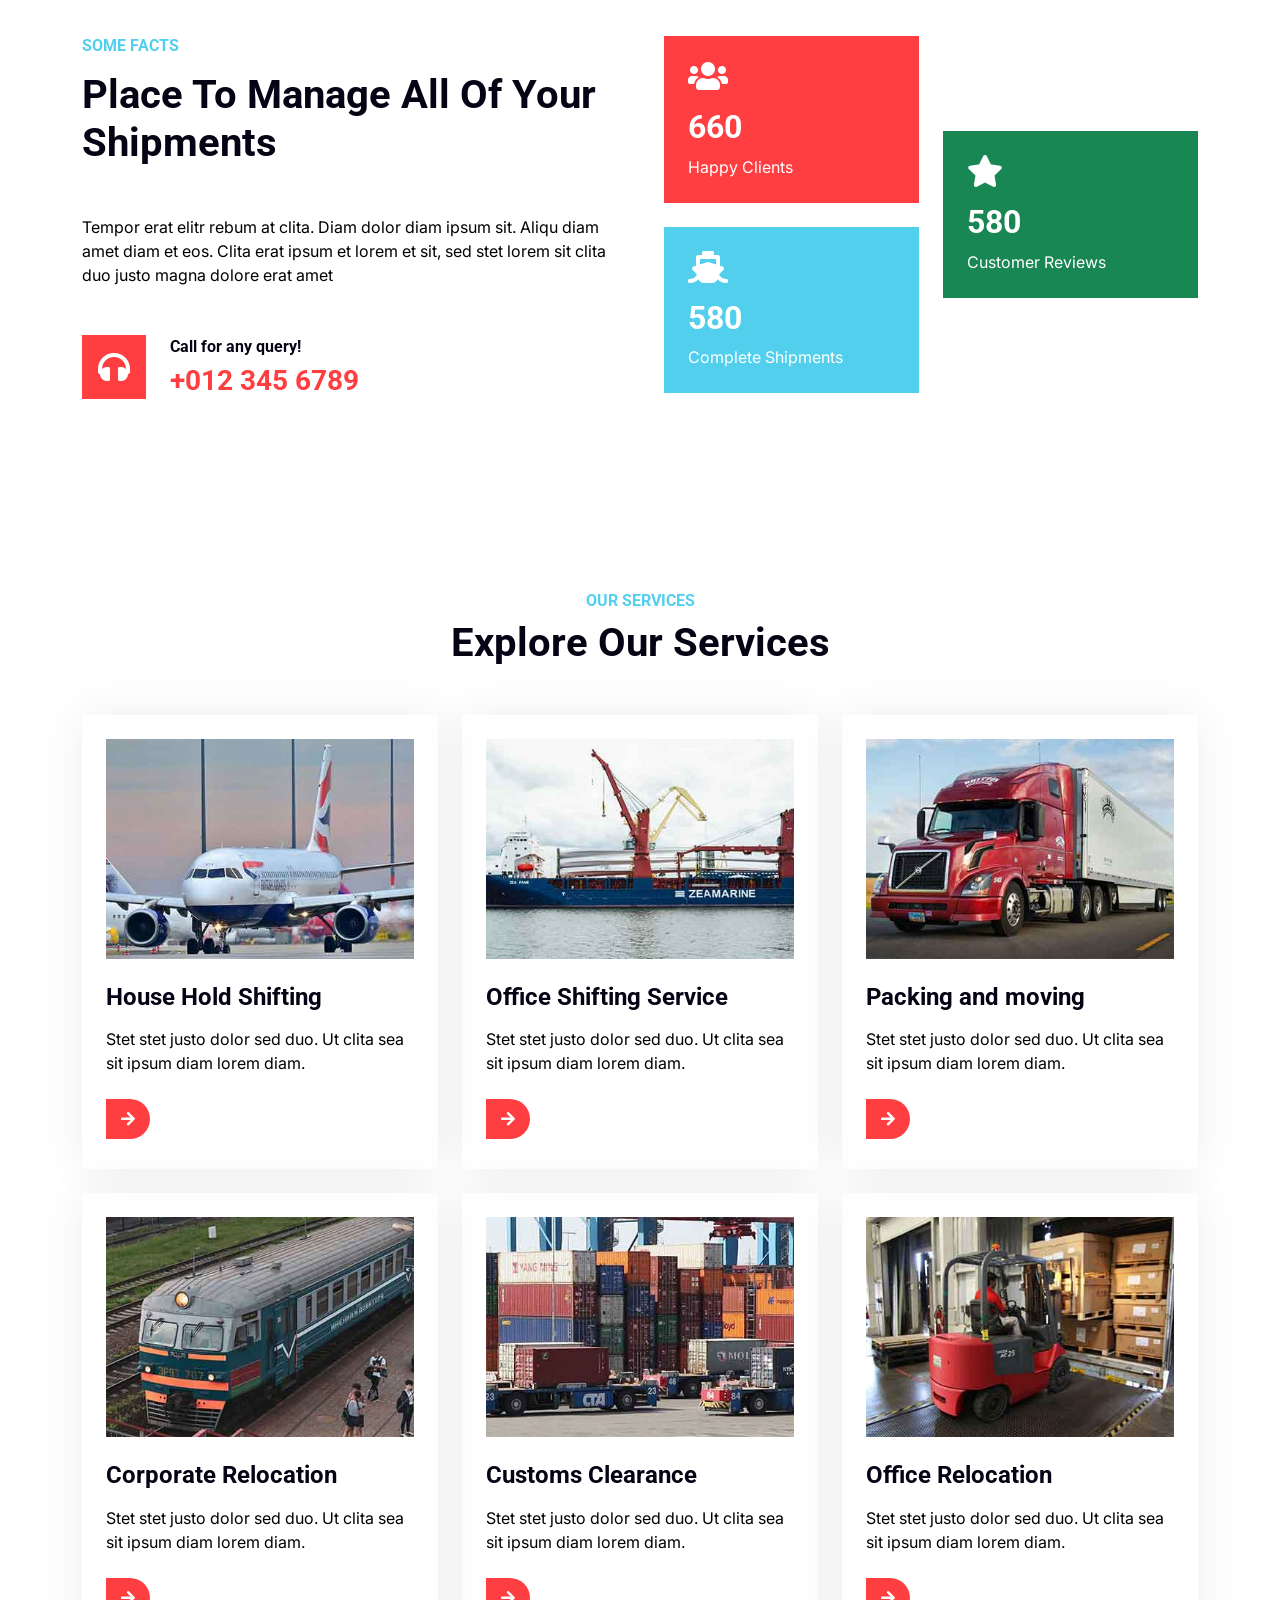
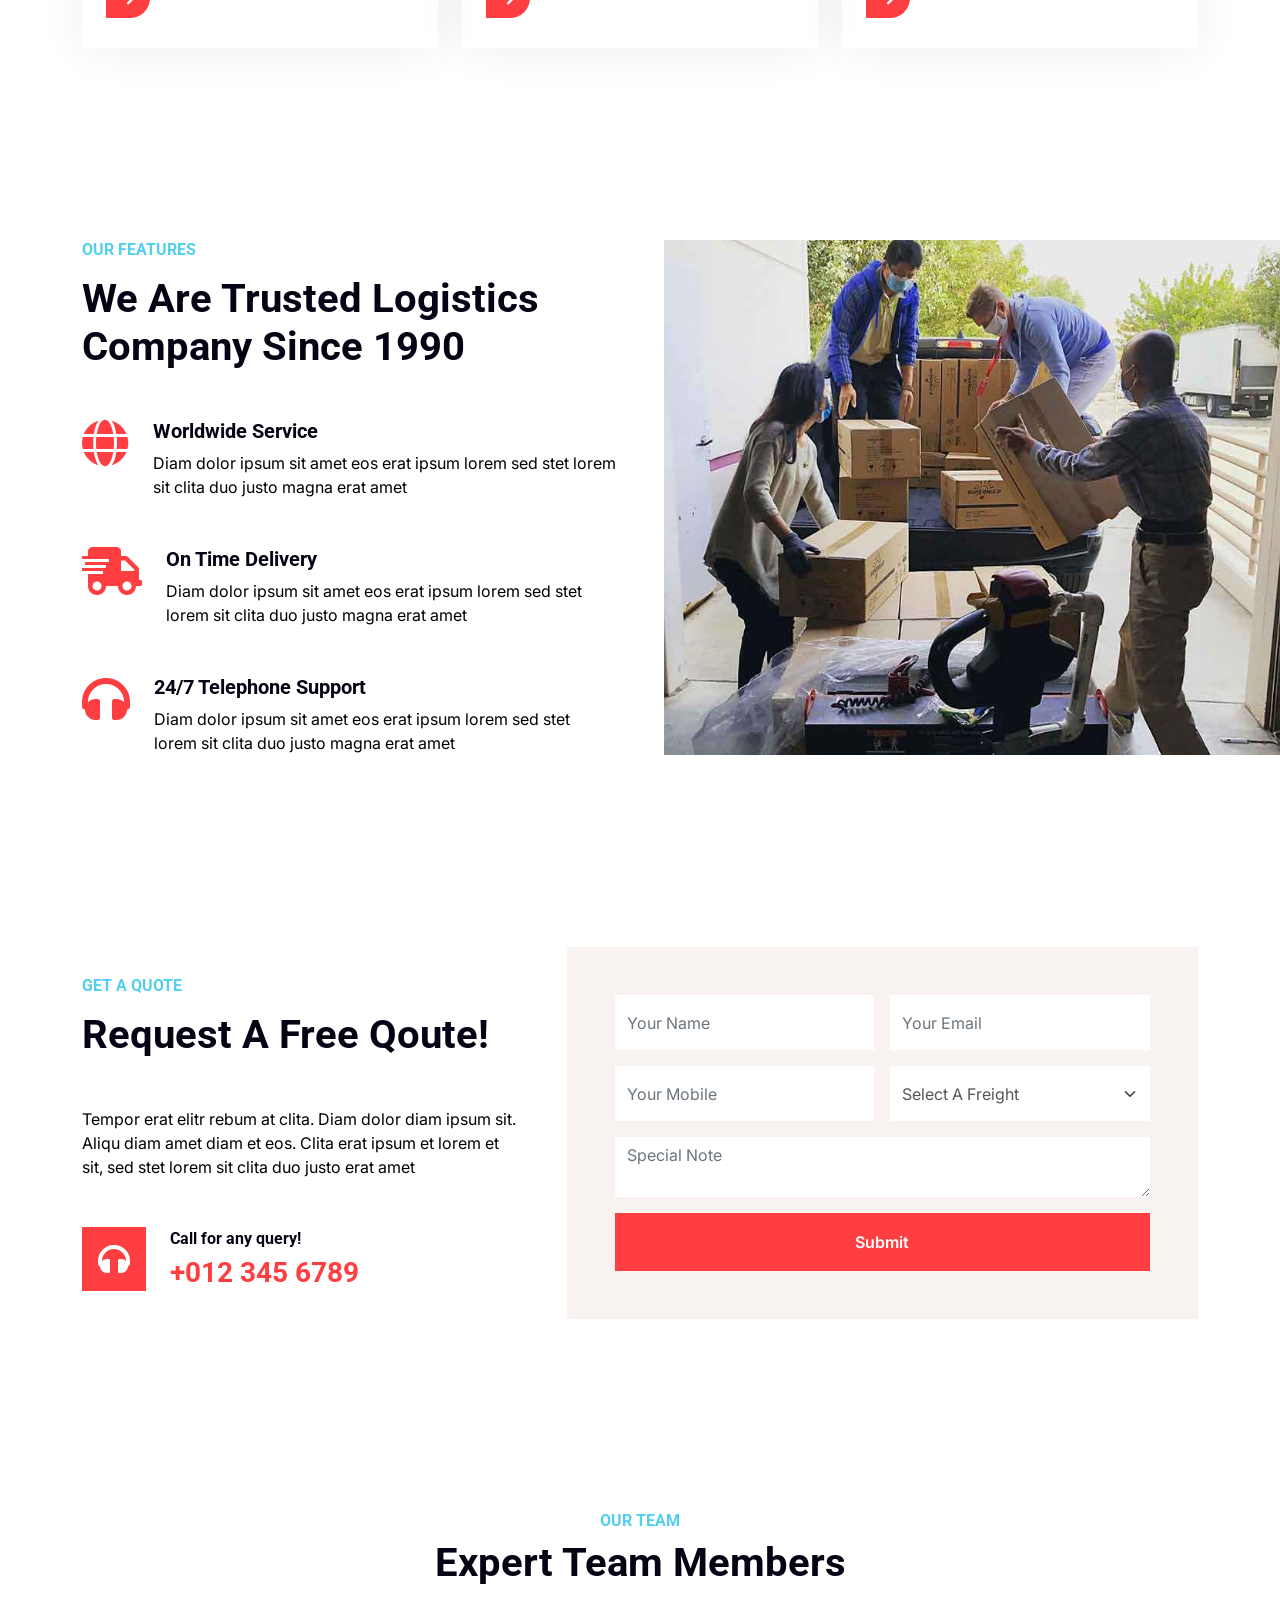
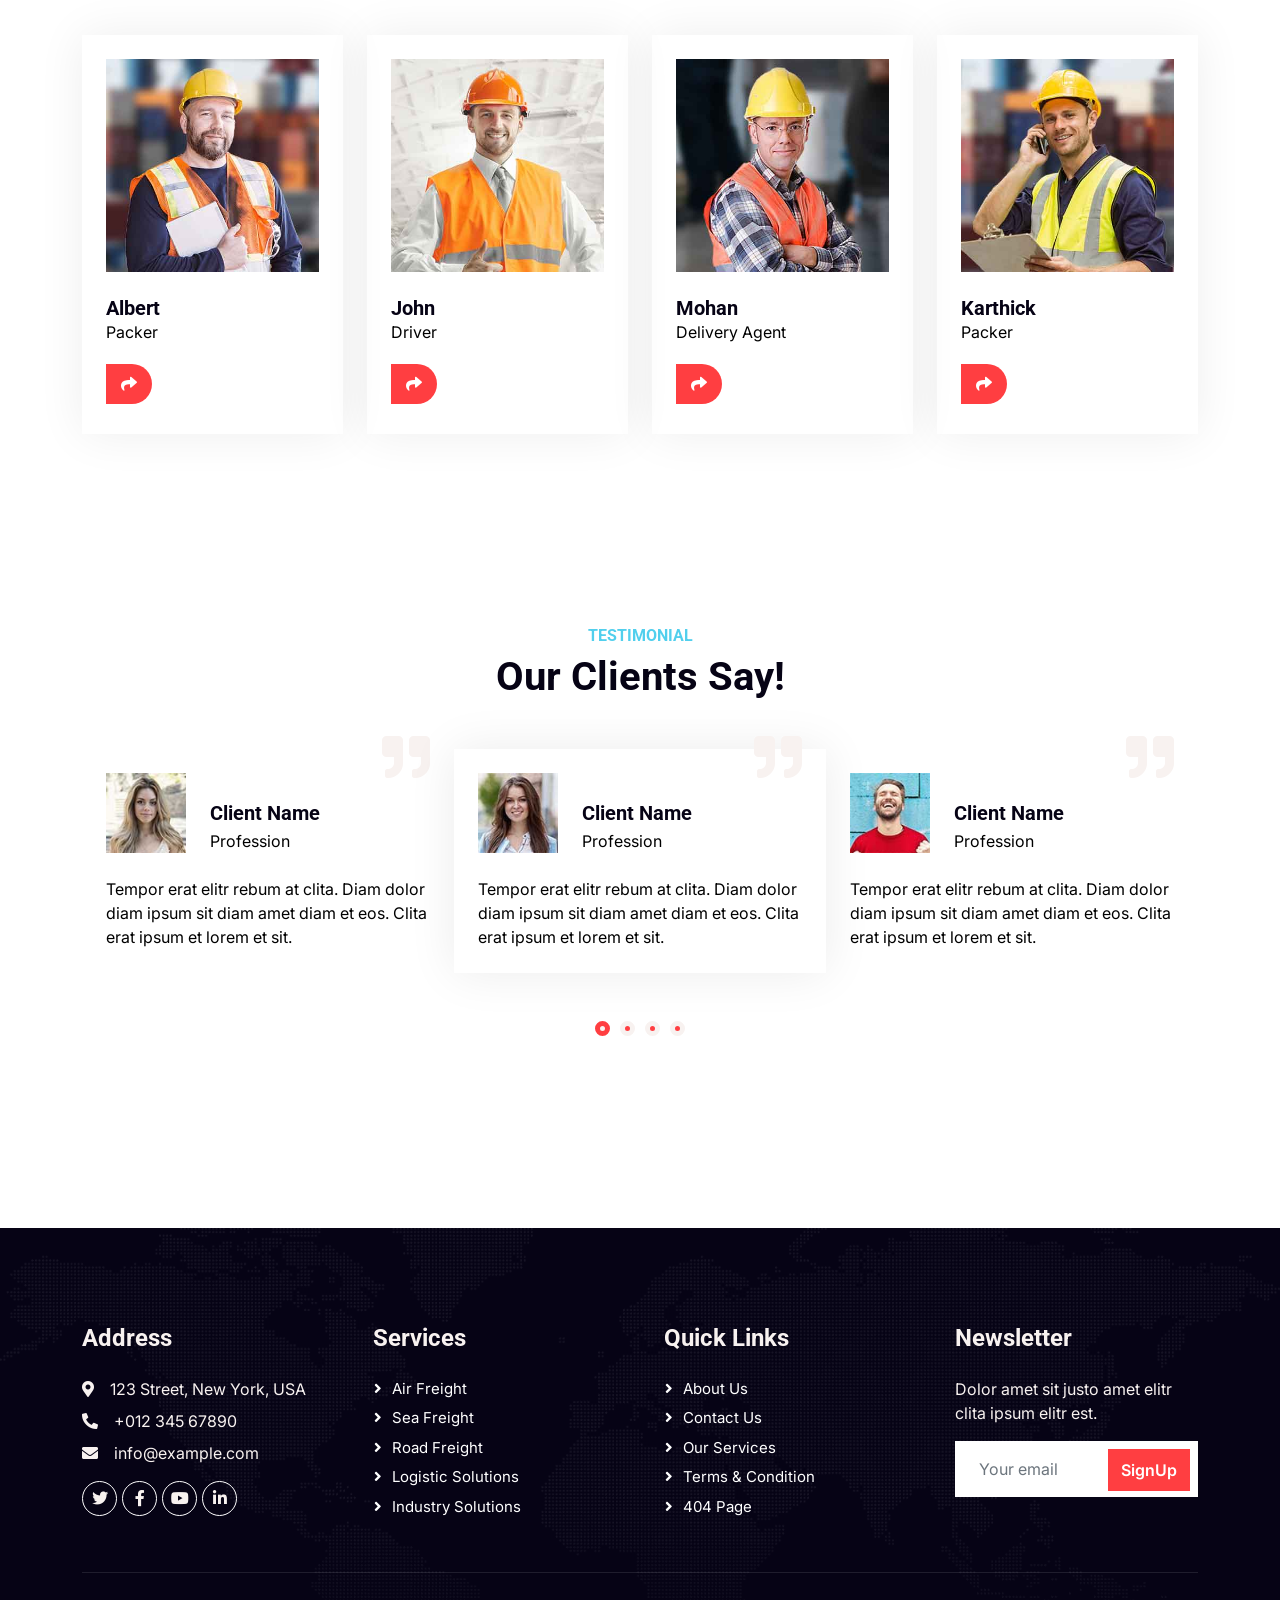
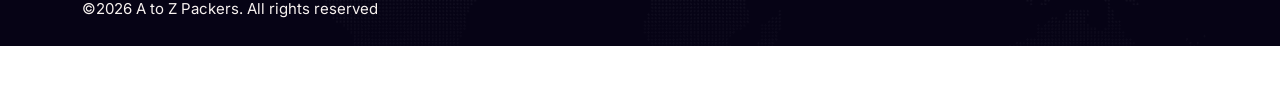
==== commit 3872f884: "mathu" ====
--- a/index.html
+++ b/index.html
@@ -38,7 +38,7 @@
 
 
     <!-- Navbar Start -->
-    <nav class="navbar navbar-expand-lg bg-white  navbar-light shadow border-top border-5 border-primary sticky-top p-0">
+    <nav class="navbar navbar-expand-lg bg-white  navbar-light shadow  border-5 border-primary sticky-top p-0">
         <a href="index.html" class="navbar-brand bg-primary d-flex align-items-center px-4 px-lg-5">
             <h2 class="mb-2 text-white">A to Z Packers</h2>
         </a>
@@ -78,7 +78,7 @@
     <i class="fa fa-headphones text-primary me-2"></i>+012 345 6789
   </h6>
 
-  <a href="login.html" class="btn btn-primary btn-sm px-3 d-flex align-items-center justify-content-center" style="height: 32px;">
+  <a href="signup.html" class="btn btn-primary btn-sm px-3 d-flex align-items-center justify-content-center" style="height: 32px;">
   Login
 </a>
 
@@ -96,20 +96,35 @@
     <div class="position-absolute top-0 start-0 w-100 h-100 d-flex align-items-center"
          style="background: rgba(0, 0, 0, 0.8);">
       <div class="container">
-        <div class="row justify-content-start">
-          <div class="col-12 col-md-10 col-lg-8 text-center text-md-start">
-            <h5 class="text-white mb-3 fs-6 fs-md-5">Welcome To A to Z Moving Company</h5>
-            <h1 class="text-white mb-4 display-6 display-md-3">
-              Professional Packers & <span class="text-primary">Movers</span> You Can Trust
-            </h1>
-            <p class="fs-6 fs-md-5 fw-medium text-white mb-4 pb-2">
-              Safe, Secure, and Reliable Moving Solutions for Homes, Offices, and Businesses Across the Country
-            </p>
-            <a href="#" class="btn btn-primary py-2 py-md-3 px-3 px-md-5 me-2 mb-2 mb-md-0">Read More</a>
-            <a href="#" class="btn btn-secondary py-2 py-md-3 px-3 px-md-5">Free Quote</a>
-          </div>
-        </div>
-      </div>
+       <div class="row justify-content-center">
+  <div class="col-12 col-md-10 col-lg-8 text-center">
+    
+    <h5 class="text-white mb-3 fs-6 fs-md-5">
+      Welcome To A to Z Moving Company
+    </h5>
+
+    <h1 class="text-white mb-4 display-6 display-md-3 fw-bold">
+      Professional Packers & 
+      <span class="text-primary">Movers</span> You Can Trust
+    </h1>
+
+    <p class="fs-6 fs-md-5 fw-medium text-white mb-4 pb-2">
+      Safe, Secure, and Reliable Moving Solutions for Homes, Offices, 
+      and Businesses Across the Country
+    </p>
+
+    <div class="d-flex justify-content-center flex-wrap gap-3">
+      <a href="#" class="btn btn-primary px-4 px-md-5 py-2 py-md-3">
+        Read More
+      </a>
+      <a href="#" class="btn btn-secondary px-4 px-md-5 py-2 py-md-3">
+        Free Quote
+      </a>
+    </div>
+
+  </div>
+</div>
+
     </div>
 
   </div>
--- a/css/style.css
+++ b/css/style.css
@@ -160,7 +160,59 @@
         opacity: 1;
     }
 }
-
+/* MOBILE FIX */
+@media (max-width: 991px) {
+  .navbar-collapse {
+    background: #ffffff;
+    padding: 1rem;
+  }
+
+  .navbar .dropdown-menu {
+    position: static;
+    opacity: 1 !important;
+    visibility: visible !important;
+    transform: none !important;
+    box-shadow: none;
+    margin-left: 1rem;
+  }
+}
+@media (max-width: 991px) {
+  .navbar-collapse {
+    position: fixed;
+    top: 0;
+    left: 0;
+    width: 100%;
+    height:auto;               /* FULL SCREEN */
+    background: #fff;  
+         /* menu bg */
+    padding: 100px 20px 20px;    /* space for header */
+    overflow-y: auto;
+    z-index: 1040;
+  }
+}
+@media (max-width: 991px) {
+  [data-theme="dark"] .navbar-collapse {
+    background-color: #13182f !important; /* or #0b2440 */
+  }
+}
+
+.navbar-toggler {
+  position: relative;
+  z-index: 1100;
+}
+/* @media (max-width: 991px) {
+  .dropdown-menu {
+    position: static !important;
+    float: none;
+    box-shadow: none;
+    border: none;
+    margin-left: 1rem;
+  }
+} */
+.navbar-brand{
+      position: relative;
+  z-index: 1100;
+}
 
 /*** Header ***/
 @media (max-width: 768px) {
@@ -529,6 +581,29 @@
 [data-theme="dark"] .navbar .dropdown-item {
   color: #ffffff;
 }
+@media (max-width: 991px) {
+  [data-theme="dark"] .navbar .dropdown-menu {
+    position: static;
+    background-color: transparent;
+    padding-left: 1rem;
+  }
+}
+[data-theme="dark"] .navbar-toggler {
+  border-color: rgba(255, 255, 255, 0.3);
+}
+
+[data-theme="dark"] .navbar-toggler-icon {
+  filter: invert(1);
+}
+@media (max-width: 991px) {
+  [data-theme="dark"] .navbar-collapse .nav-link {
+    color: #fff !important;
+  }
+
+  [data-theme="dark"] .navbar-collapse .nav-link.active {
+    color: #fb873f !important;
+  }
+}
 
 /* Hover effect */
 [data-theme="dark"] .navbar .dropdown-item:hover {
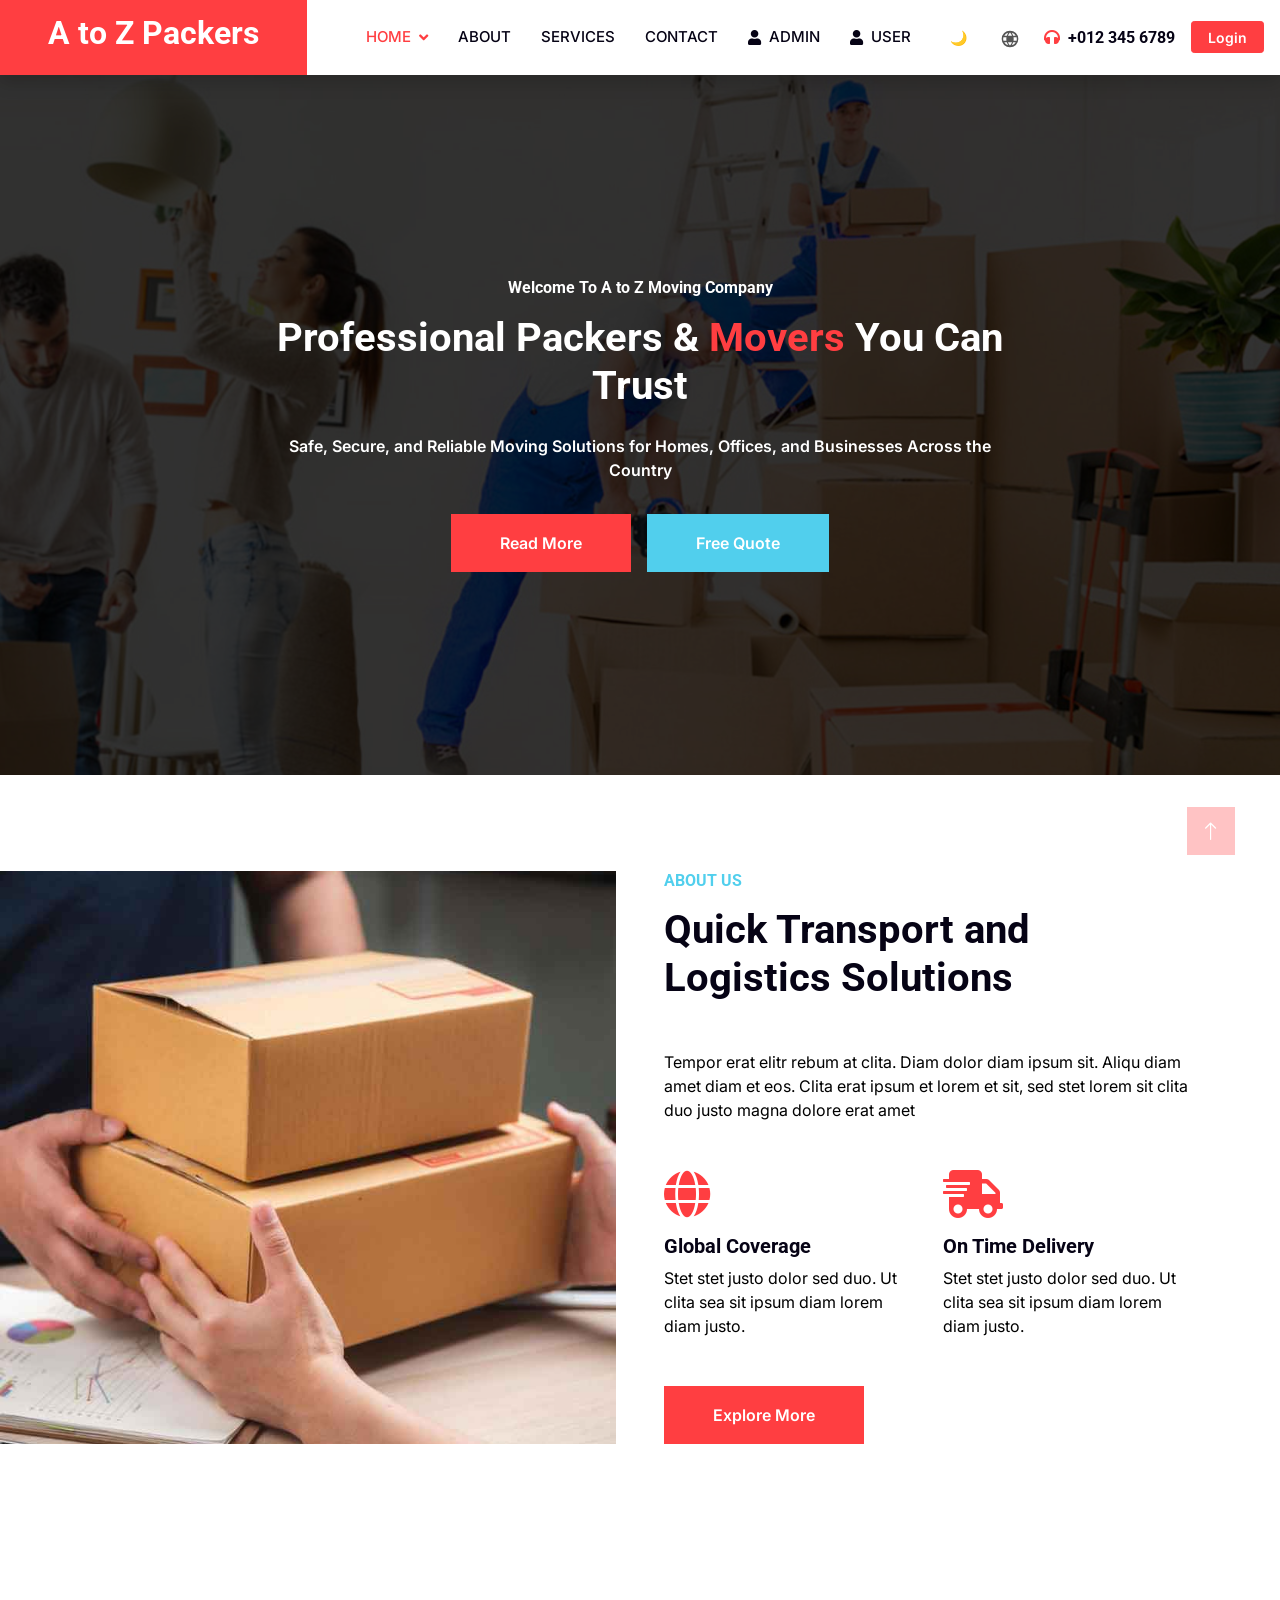
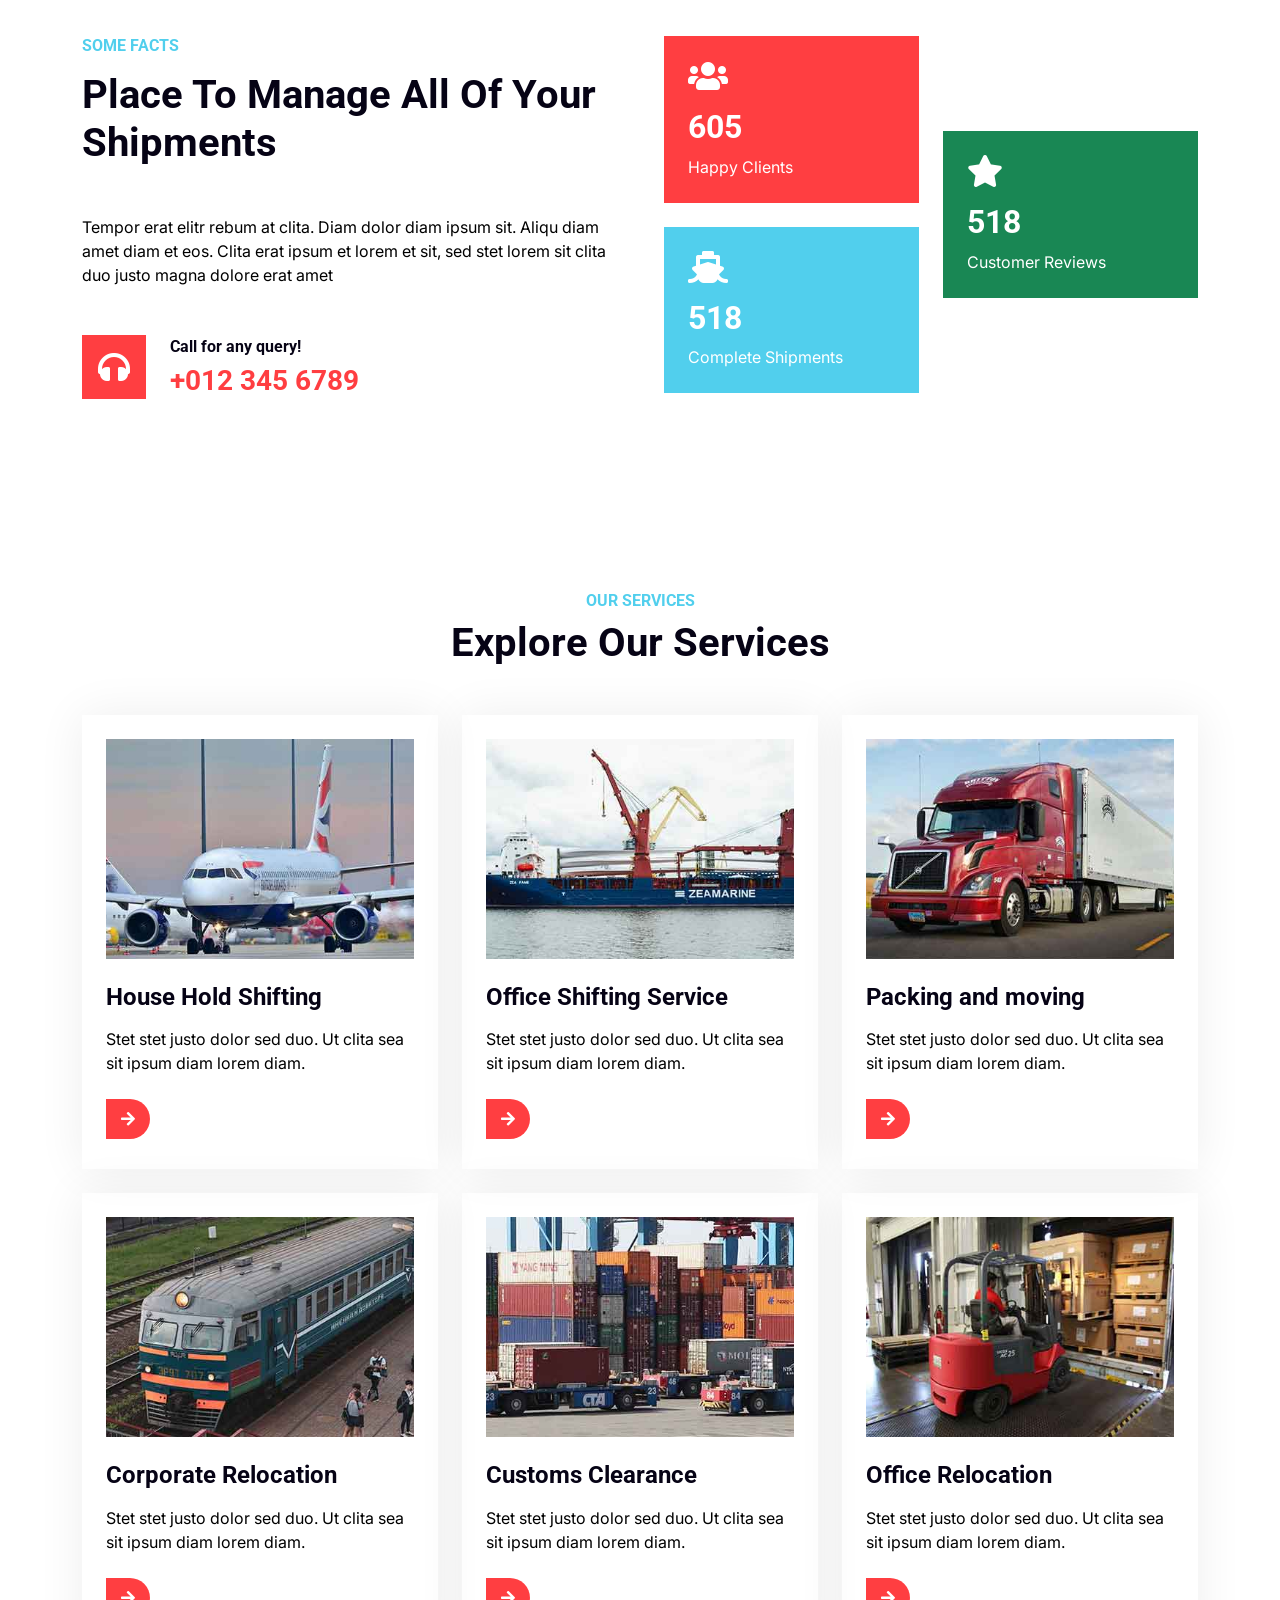
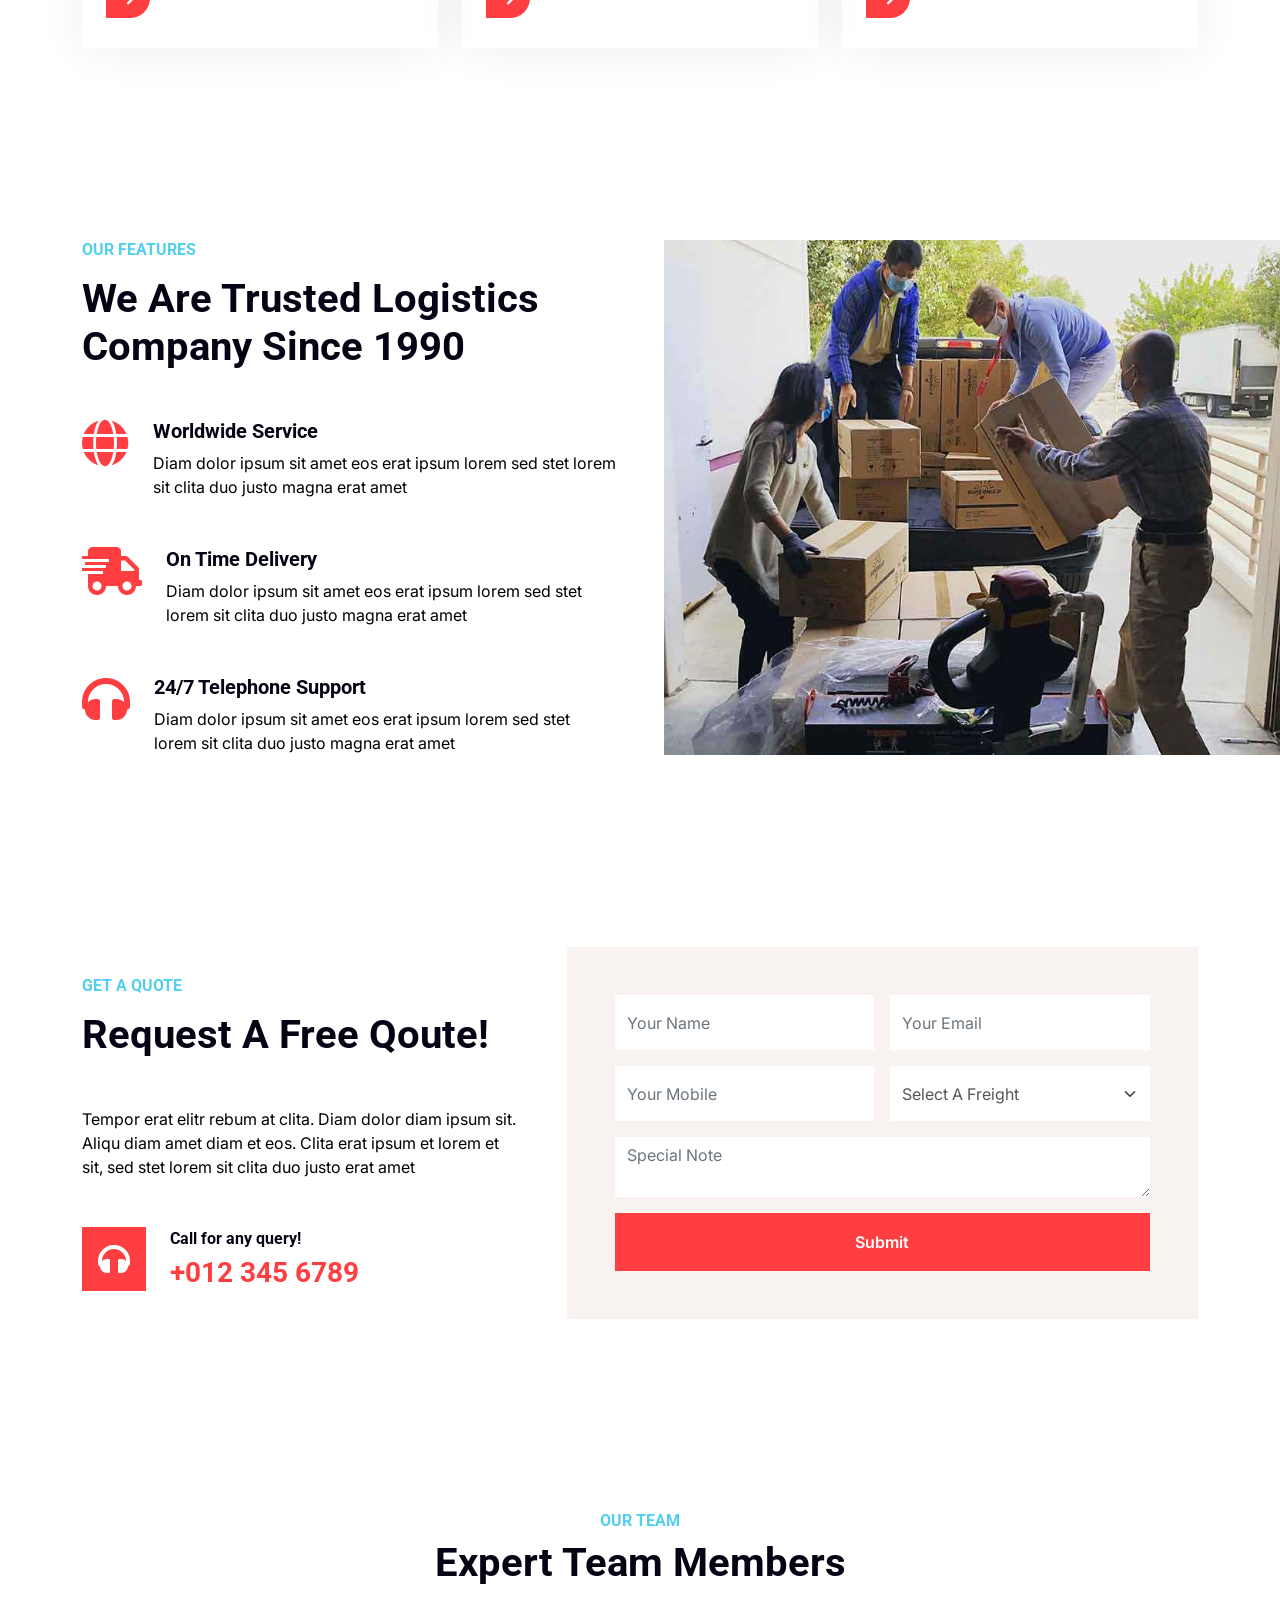
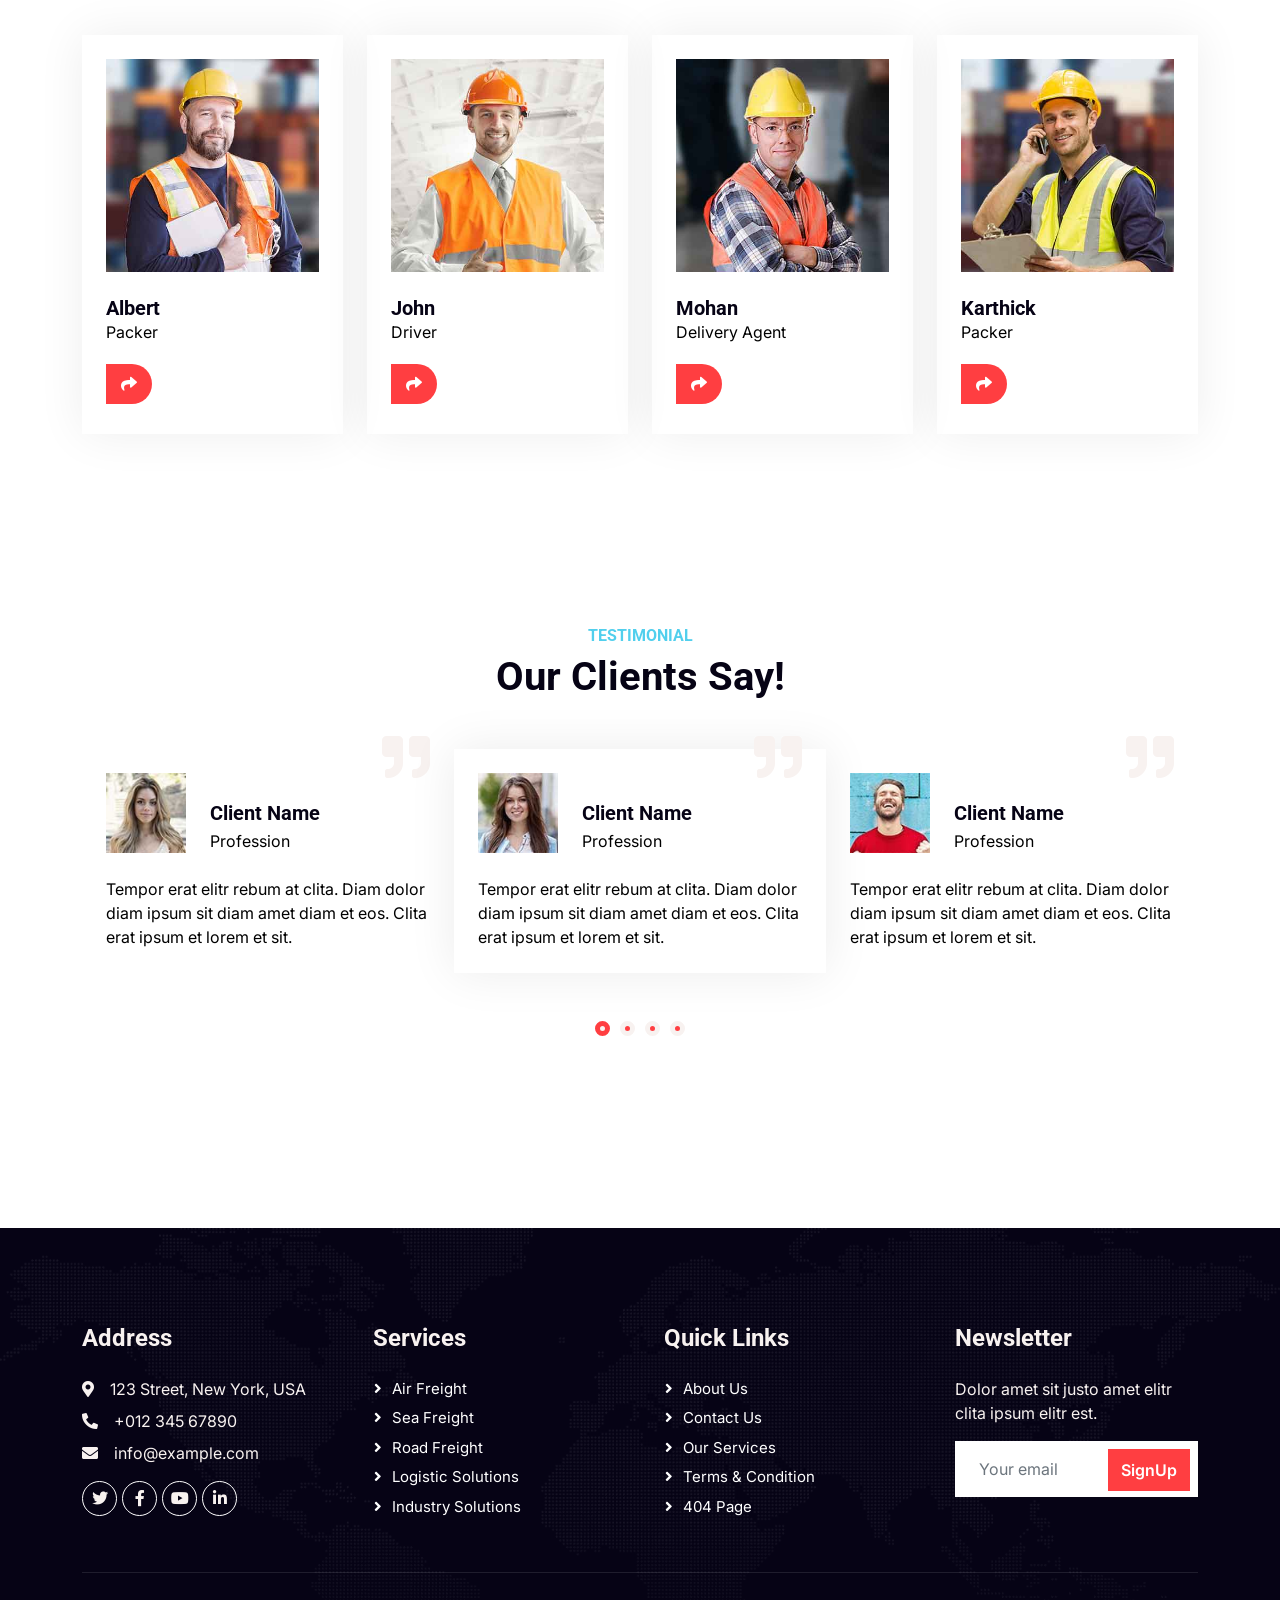
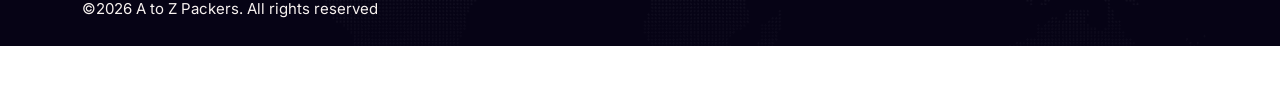
==== commit 03d40bec: "mathu" ====
--- a/index.html
+++ b/index.html
@@ -60,6 +60,10 @@
                 <a href="service.html" class="nav-item nav-link">Services</a>
                
                 <a href="contact.html" class="nav-item nav-link">Contact</a>
+                 <a href="admin.html" class="nav-item nav-link d-flex align-items-center gap-2">
+  <i class="fa fa-user"></i>
+  Admin
+</a>
                  <a href="dashboard.html" class="nav-item nav-link d-flex align-items-center gap-2">
   <i class="fa fa-user"></i>
   User
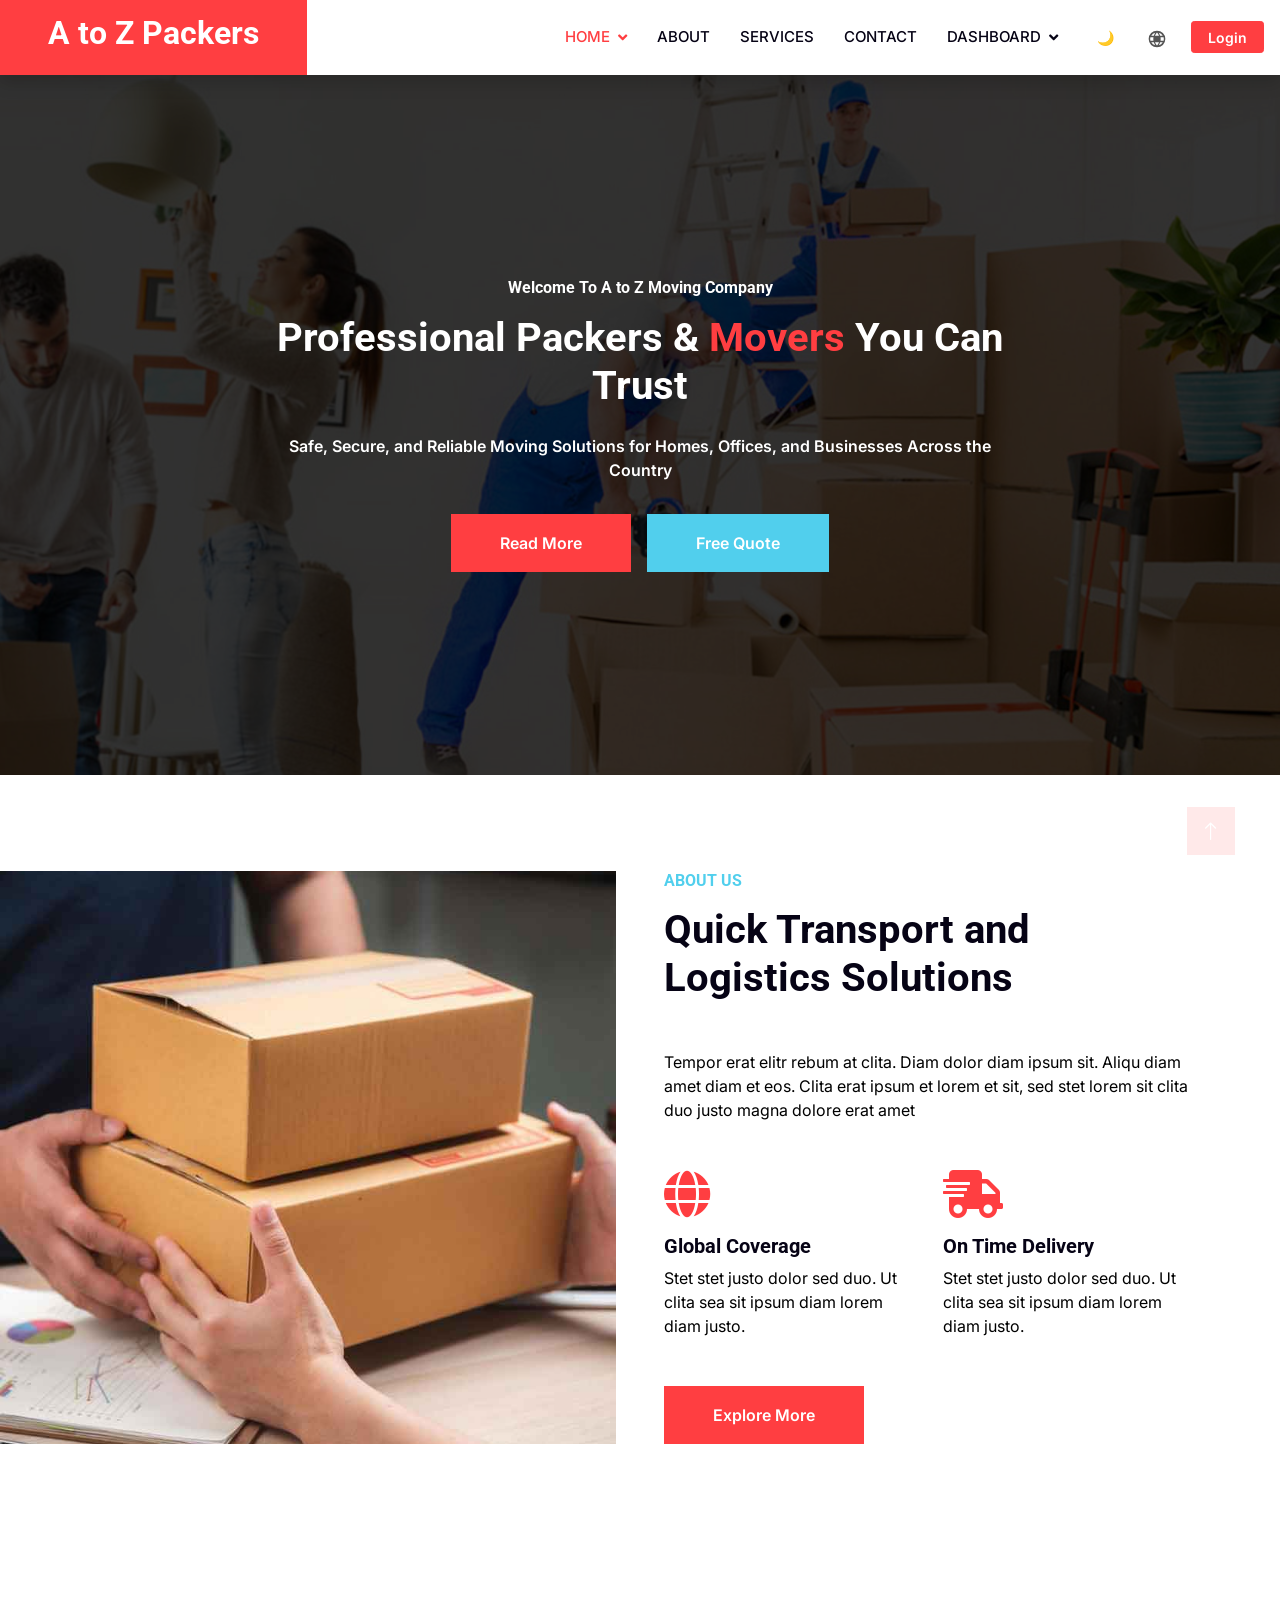
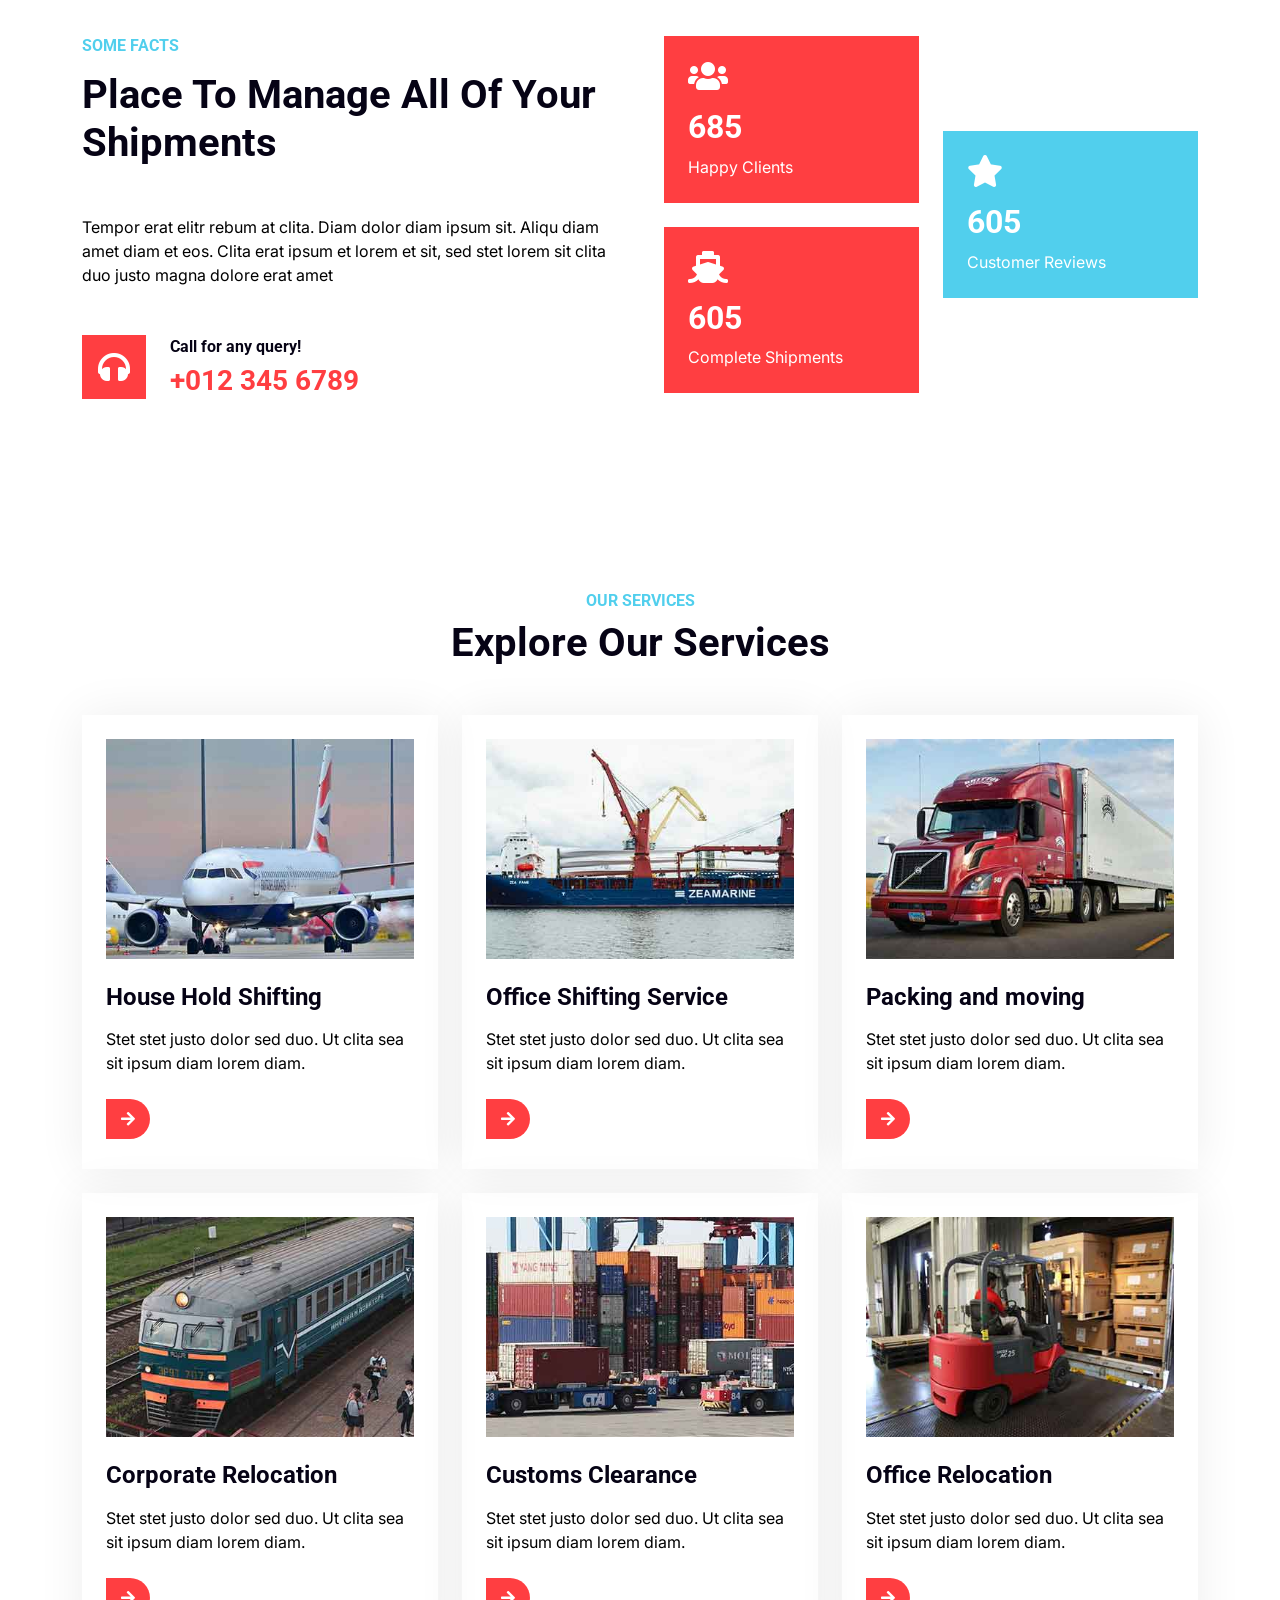
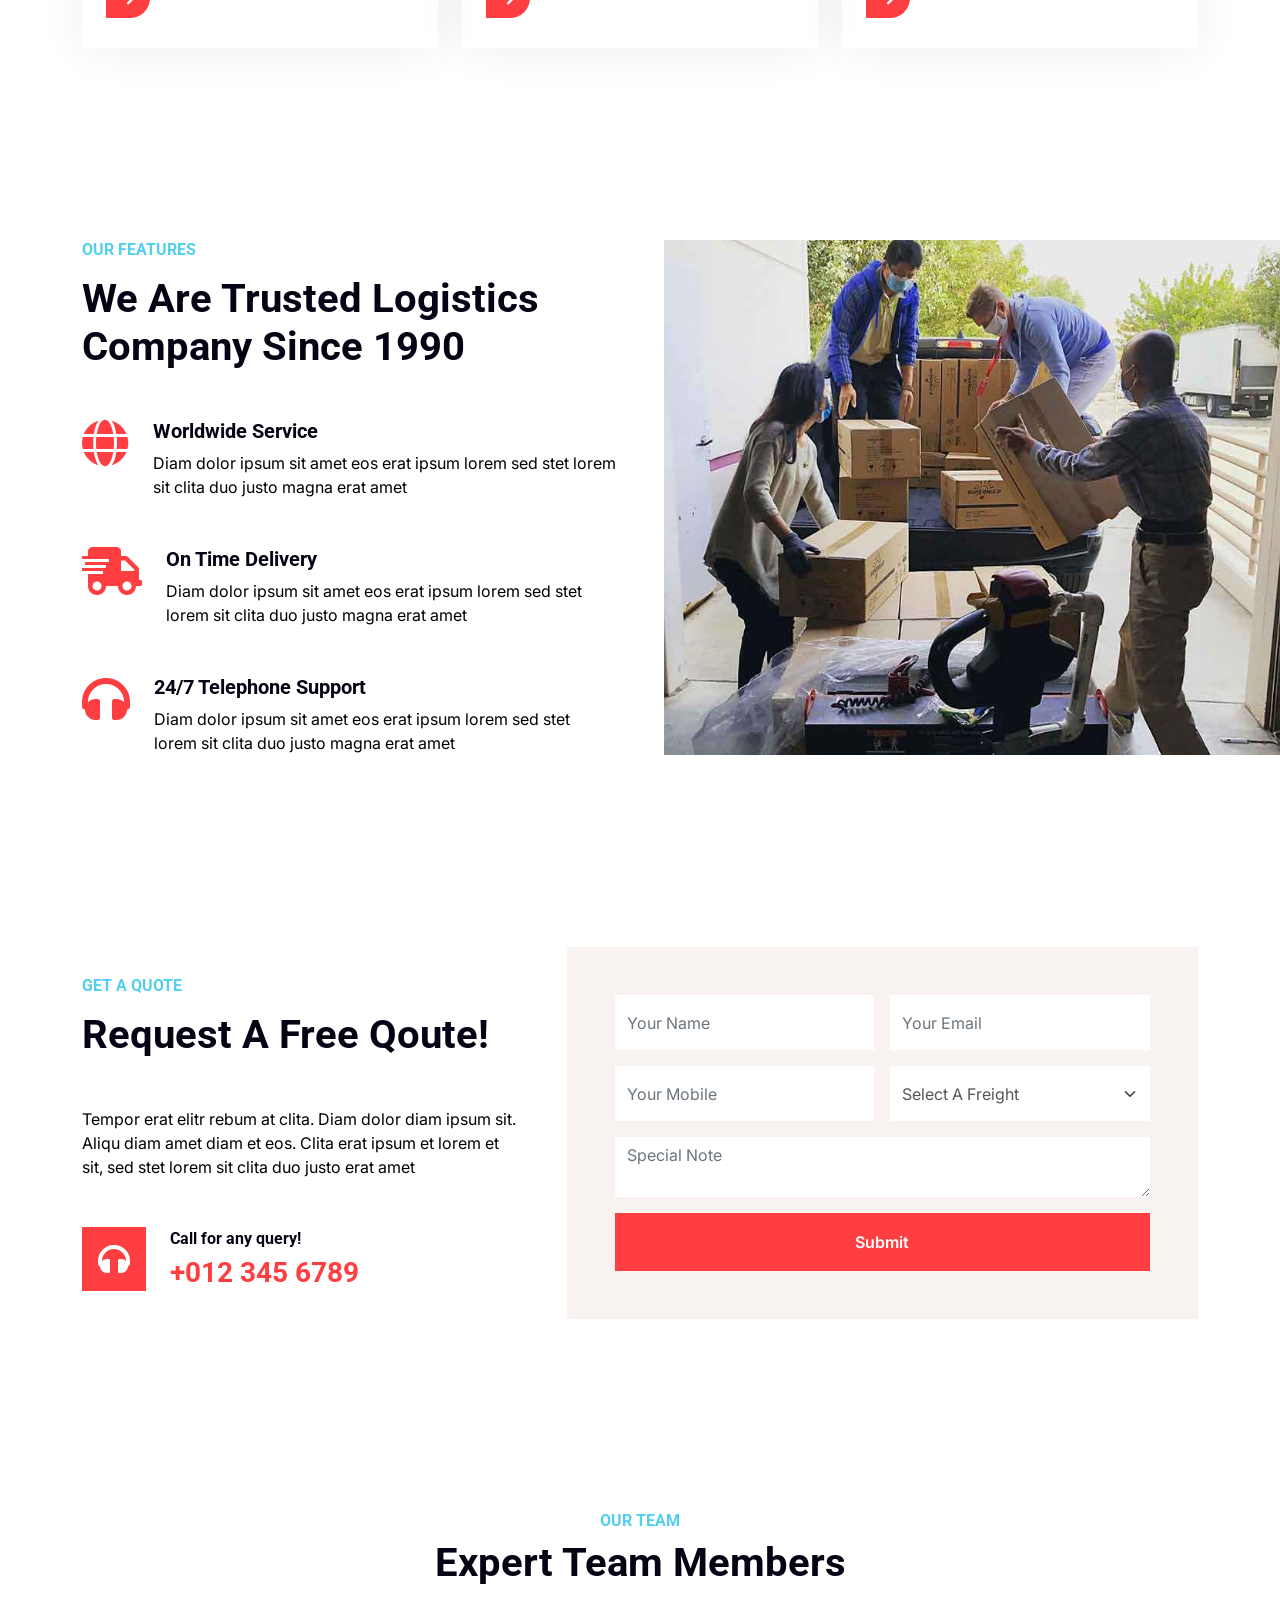
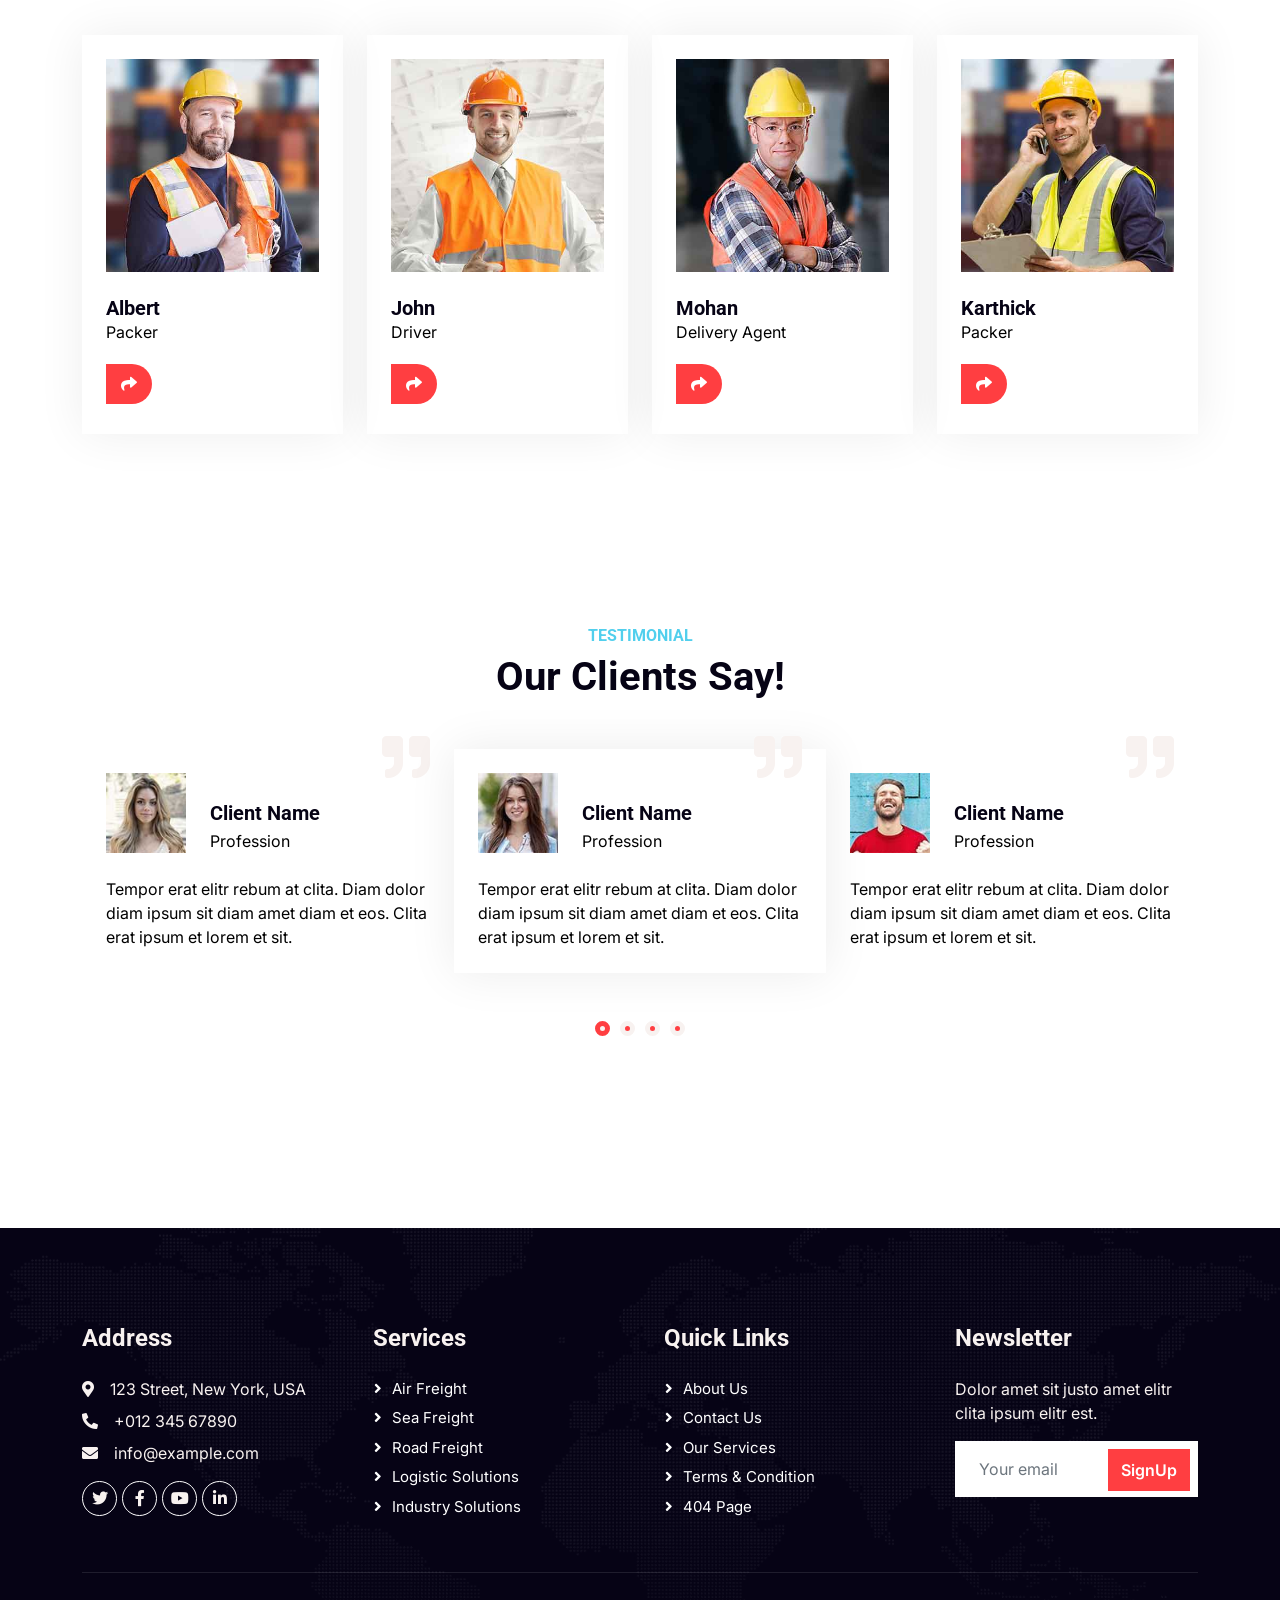
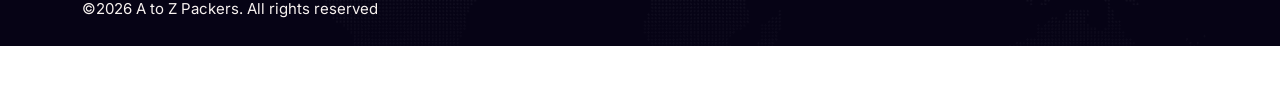
==== commit f395ebe3: "mathu" ====
--- a/index.html
+++ b/index.html
@@ -60,14 +60,15 @@
                 <a href="service.html" class="nav-item nav-link">Services</a>
                
                 <a href="contact.html" class="nav-item nav-link">Contact</a>
-                 <a href="admin.html" class="nav-item nav-link d-flex align-items-center gap-2">
-  <i class="fa fa-user"></i>
-  Admin
-</a>
-                 <a href="dashboard.html" class="nav-item nav-link d-flex align-items-center gap-2">
-  <i class="fa fa-user"></i>
-  User
-</a>
+                 <div class="nav-item dropdown">
+                    <a href="#" class="nav-link dropdown-toggle " data-bs-toggle="dropdown"> Dashboard</a>
+                    <div class="dropdown-menu fade-up m-0">
+                        <a href="admin.html" class="dropdown-item">Admin</a>
+                        <a href="dashboard.html" class="dropdown-item">User</a>
+                 
+                    </div>
+                </div>
+              
             </div>
                <div class="d-flex align-items-center gap-3 pe-3">
   <button class="themeToggle btn btn-sm">🌙</button>
@@ -78,9 +79,7 @@
     </svg>
   </button>
 
-  <h6 class="m-0 d-none d-lg-flex align-items-center">
-    <i class="fa fa-headphones text-primary me-2"></i>+012 345 6789
-  </h6>
+
 
   <a href="signup.html" class="btn btn-primary btn-sm px-3 d-flex align-items-center justify-content-center" style="height: 32px;">
   Login
@@ -195,14 +194,14 @@
                                 <h2 class="text-white mb-2" data-toggle="counter-up">1234</h2>
                                 <p class="text-white mb-0">Happy Clients</p>
                             </div>
-                            <div class="bg-secondary p-4 wow fadeIn" data-wow-delay="0.5s">
+                            <div class="bg-primary p-4 wow fadeIn" data-wow-delay="0.5s">
                                 <i class="fa fa-ship fa-2x text-white mb-3"></i>
                                 <h2 class="text-white mb-2" data-toggle="counter-up">1234</h2>
                                 <p class="text-white mb-0">Complete Shipments</p>
                             </div>
                         </div>
                         <div class="col-sm-6">
-                            <div class="bg-success p-4 wow fadeIn" data-wow-delay="0.7s">
+                            <div class="bg-secondary p-4 wow fadeIn" data-wow-delay="0.7s">
                                 <i class="fa fa-star fa-2x text-white mb-3"></i>
                                 <h2 class="text-white mb-2" data-toggle="counter-up">1234</h2>
                                 <p class="text-white mb-0">Customer Reviews</p>
